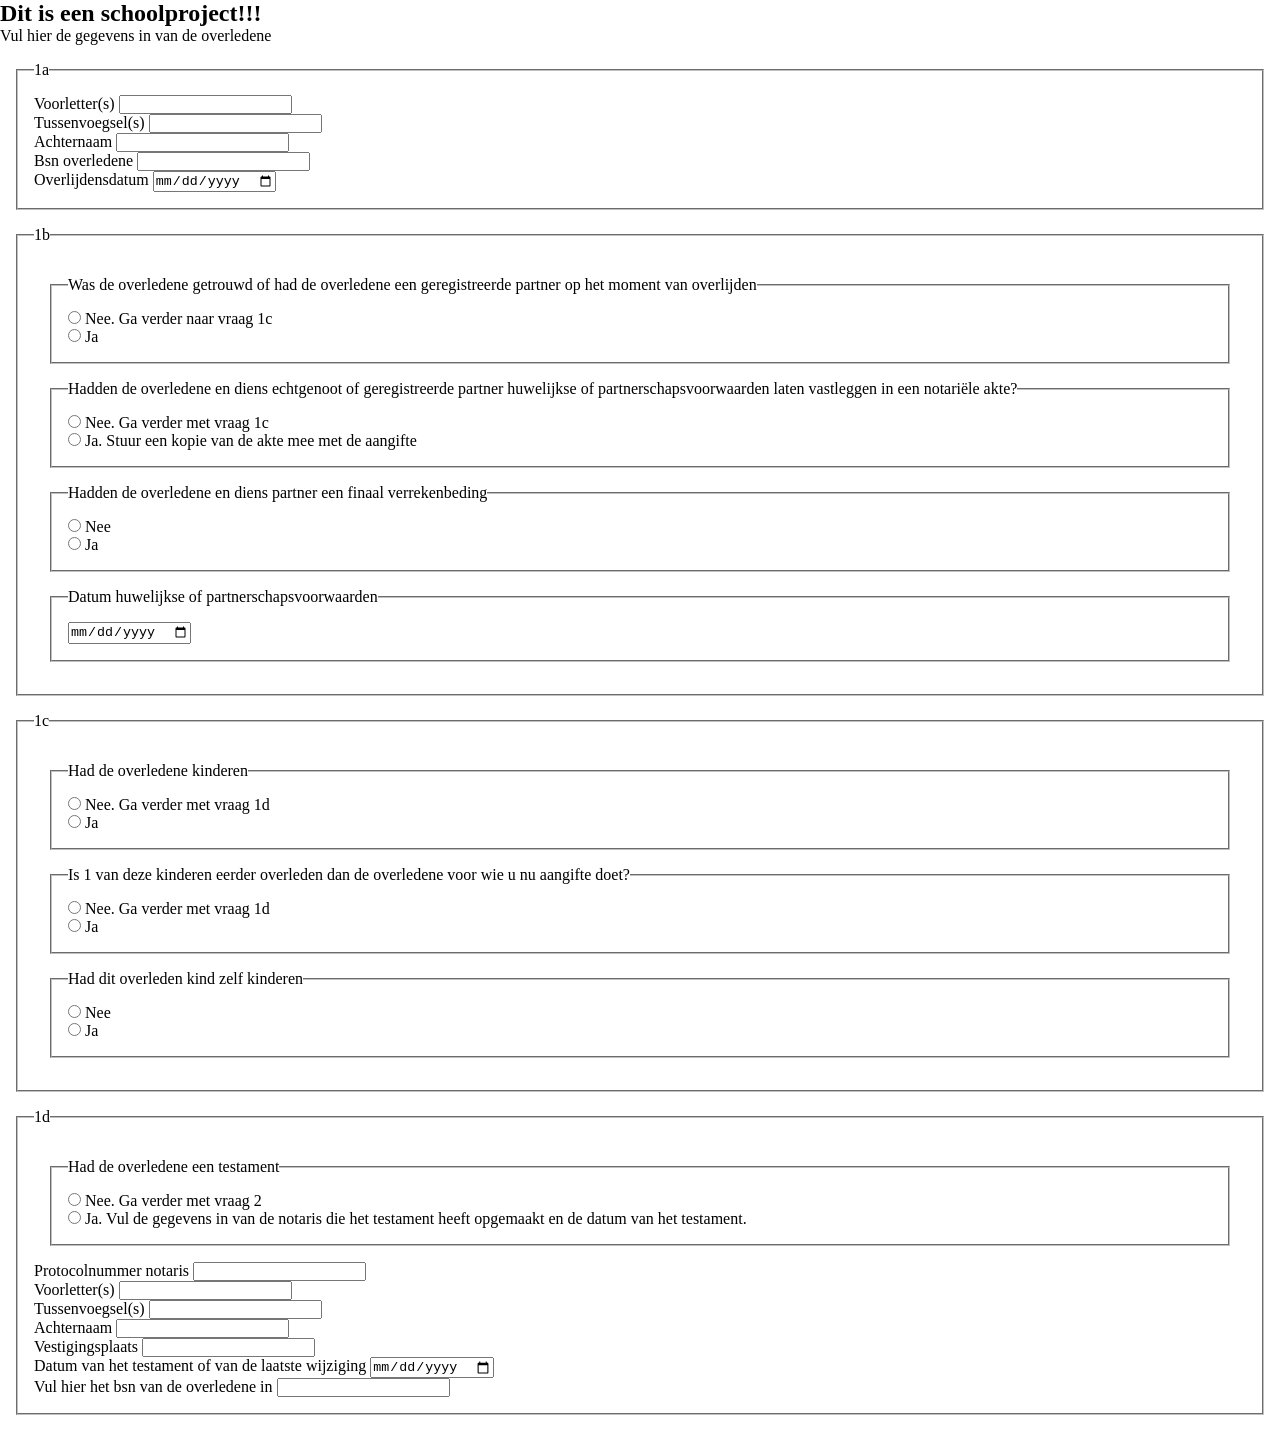
==== index.html @ 3f9dfbbf "Begin formulier" ====
<!DOCTYPE html>
<html lang="en">
<head>
    <meta charset="UTF-8">
    <meta name="viewport" content="width=device-width, initial-scale=1.0">
    <link rel="stylesheet" href="style.css">
    <title>Erfbelasting</title>
</head>
<body>
    <header>
        <h2>
            Dit is een schoolproject!!!
        </h2>
    </header>
    <main>
        <form>
            <p>Vul hier de gegevens in van de overledene</p>
            <fieldset>
                <legend>1a</legend>
                <label>Voorletter(s)
                    <input type="text" name="Voorletters">
                </label>
                
                <label>Tussenvoegsel(s)
                    <input type="text" name="Tussenvoegsels">
                </label>
                
                <label>Achternaam
                    <input type="text" name="Achternaam">
                </label>
                

                <label>Bsn overledene
                    <input type="number" name="bsn overledene">
                </label>
                

                <label>Overlijdensdatum
                    <input type="date" name="overlijdensdatum">
                </label>
                
            </fieldset>
            <fieldset>
                <legend>1b</legend>
                <fieldset>
                <legend>Was de overledene getrouwd of had de overledene een geregistreerde partner op het moment van overlijden</legend>
                
                <label>
                    <input type="radio" name="getrouwd">
                    Nee. Ga verder naar vraag 1c
                </label>
                
                <label>
                    <input type="radio" name="getrouwd">
                    Ja
                </label>
                </fieldset>
                <fieldset>
                <legend>Hadden de overledene en diens echtgenoot of
                geregistreerde partner huwelijkse of partnerschapsvoorwaarden laten vastleggen in een notariële akte?
                </legend>
                
                <label>
                    <input type="radio" name="partnerschap">
                    Nee. Ga verder met vraag 1c
                </label>
                
                <label>
                    <input type="radio" name="partnerschap">
                    Ja. Stuur een kopie van de akte mee met de aangifte
                </label>
                </fieldset>
                <fieldset>
                <legend>Hadden de overledene en diens partner een finaal verrekenbeding</legend>
                
                <label>
                    <input type="radio" name="verrekenbeding">
                    Nee
                </label>
                
                <label>
                    <input type="radio" name="verrekenbeding">
                    Ja
                </label>
                </fieldset>
                <fieldset>
                <legend> Datum huwelijkse of partnerschapsvoorwaarden</legend>
                <input type="date" name="datum-voorwaarden">
                </fieldset>
            </fieldset>
            <fieldset>
                <legend>1c</legend>
                <fieldset>
                <legend>Had de overledene kinderen</legend>
                
                <label>
                    <input type="radio" name="kinderen">
                    Nee. Ga verder met vraag 1d
                </label>
                
                <label>
                    <input type="radio" name="kinderen">
                    Ja
                </label>
                </fieldset>
                <fieldset>
                <legend>Is 1 van deze kinderen eerder overleden dan de
                    overledene voor wie u nu aangifte doet?
                </legend>
                
                <label>
                    <input type="radio" name="kind-overleden">
                    Nee. Ga verder met vraag 1d
                </label>
                
                <label>
                    <input type="radio" name="kind-overleden">
                    Ja
                </label>
                </fieldset>
                <fieldset>
                <legend>Had dit overleden kind zelf kinderen</legend>
                
                <label>
                    <input type="radio" name="overleden-kind-van-kind">
                    Nee
                </label>
                
                <label>
                    <input type="radio" name="overleden-kind-van-kind">
                    Ja
                </label>
                </fieldset>
            </fieldset>
            <fieldset>
                <legend>1d</legend>
                <fieldset>
                <legend>Had de overledene een testament</legend>
                
                <label>
                    <input type="radio" name="overledene-testament">
                    Nee. Ga verder met vraag 2
                </label>
                
                <label>
                    <input type="radio" name="overledene-testament">
                    Ja. Vul de gegevens in van de notaris die het testament heeft opgemaakt en de
                        datum van het testament.
                </label>
                </fieldset>
                <label>Protocolnummer notaris
                    <input type="number" name="protocolnummer-notaris">
                </label>
                
                <label>Voorletter(s)
                    <input type="text" name="voorletters-notaris">
                </label>
                
                <label>Tussenvoegsel(s)
                    <input type="text" name="tussenvoegsels-notaris">
                </label>
                
                <label>Achternaam
                    <input type="text" name="achternaam-notaris">
                </label>
                
                <label>Vestigingsplaats
                    <input type="text" name="vestigingsplaats">
                </label>
                
                <label>Datum van het testament of
                    van de laatste wijziging
                    <input type="date" name="wijziging-testament">
                </label>
                
                <label>Vul hier het bsn van de overledene in
                    <input type="number" name="bsn-overledene">
                </label>
                
            </fieldset>
        </form>
    </main>
</body>

</html>
---- style.css ----
* {
    margin: 0;
    padding: 0;
}

fieldset {
    padding: 1em;
    margin: 1em;
}

label {
    display: block;
}

input {
    
}
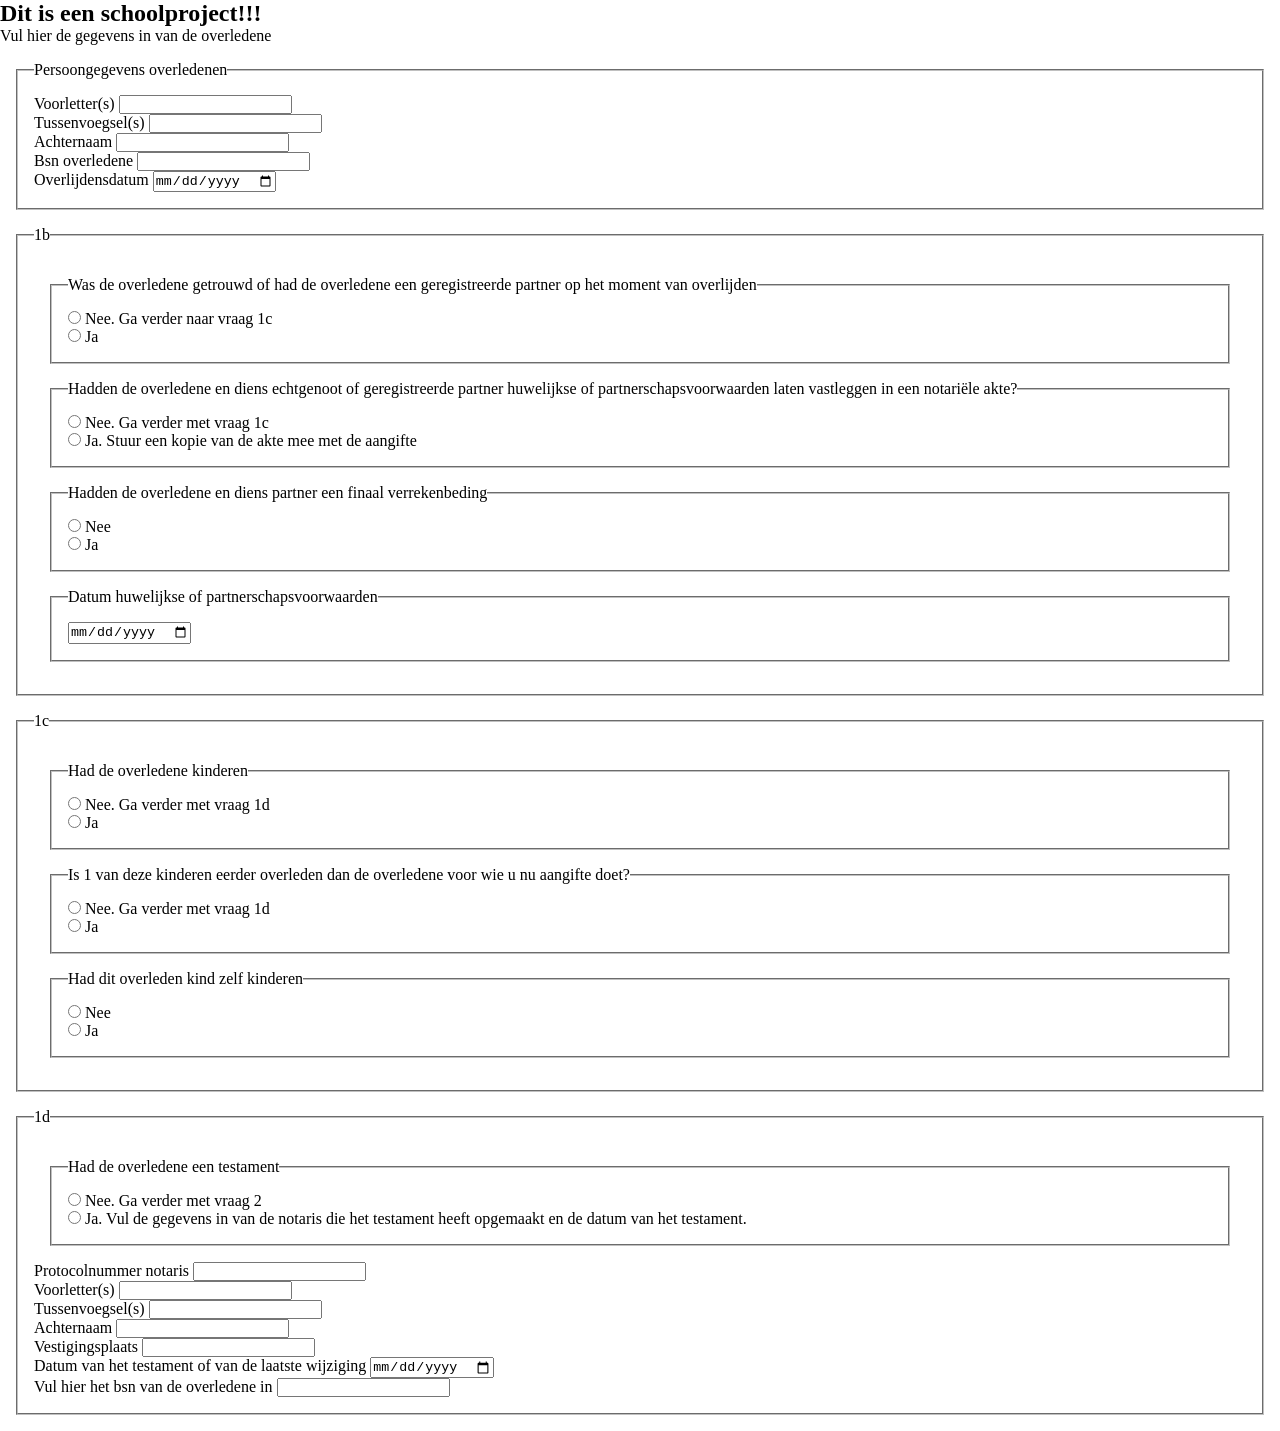
==== commit c8ecdaa2: "readme bijgewerkt" ====
--- a/index.html
+++ b/index.html
@@ -16,7 +16,7 @@
         <form>
             <p>Vul hier de gegevens in van de overledene</p>
             <fieldset>
-                <legend>1a</legend>
+                <legend>Persoongegevens overledenen</legend>
                 <label>Voorletter(s)
                     <input type="text" name="Voorletters">
                 </label>
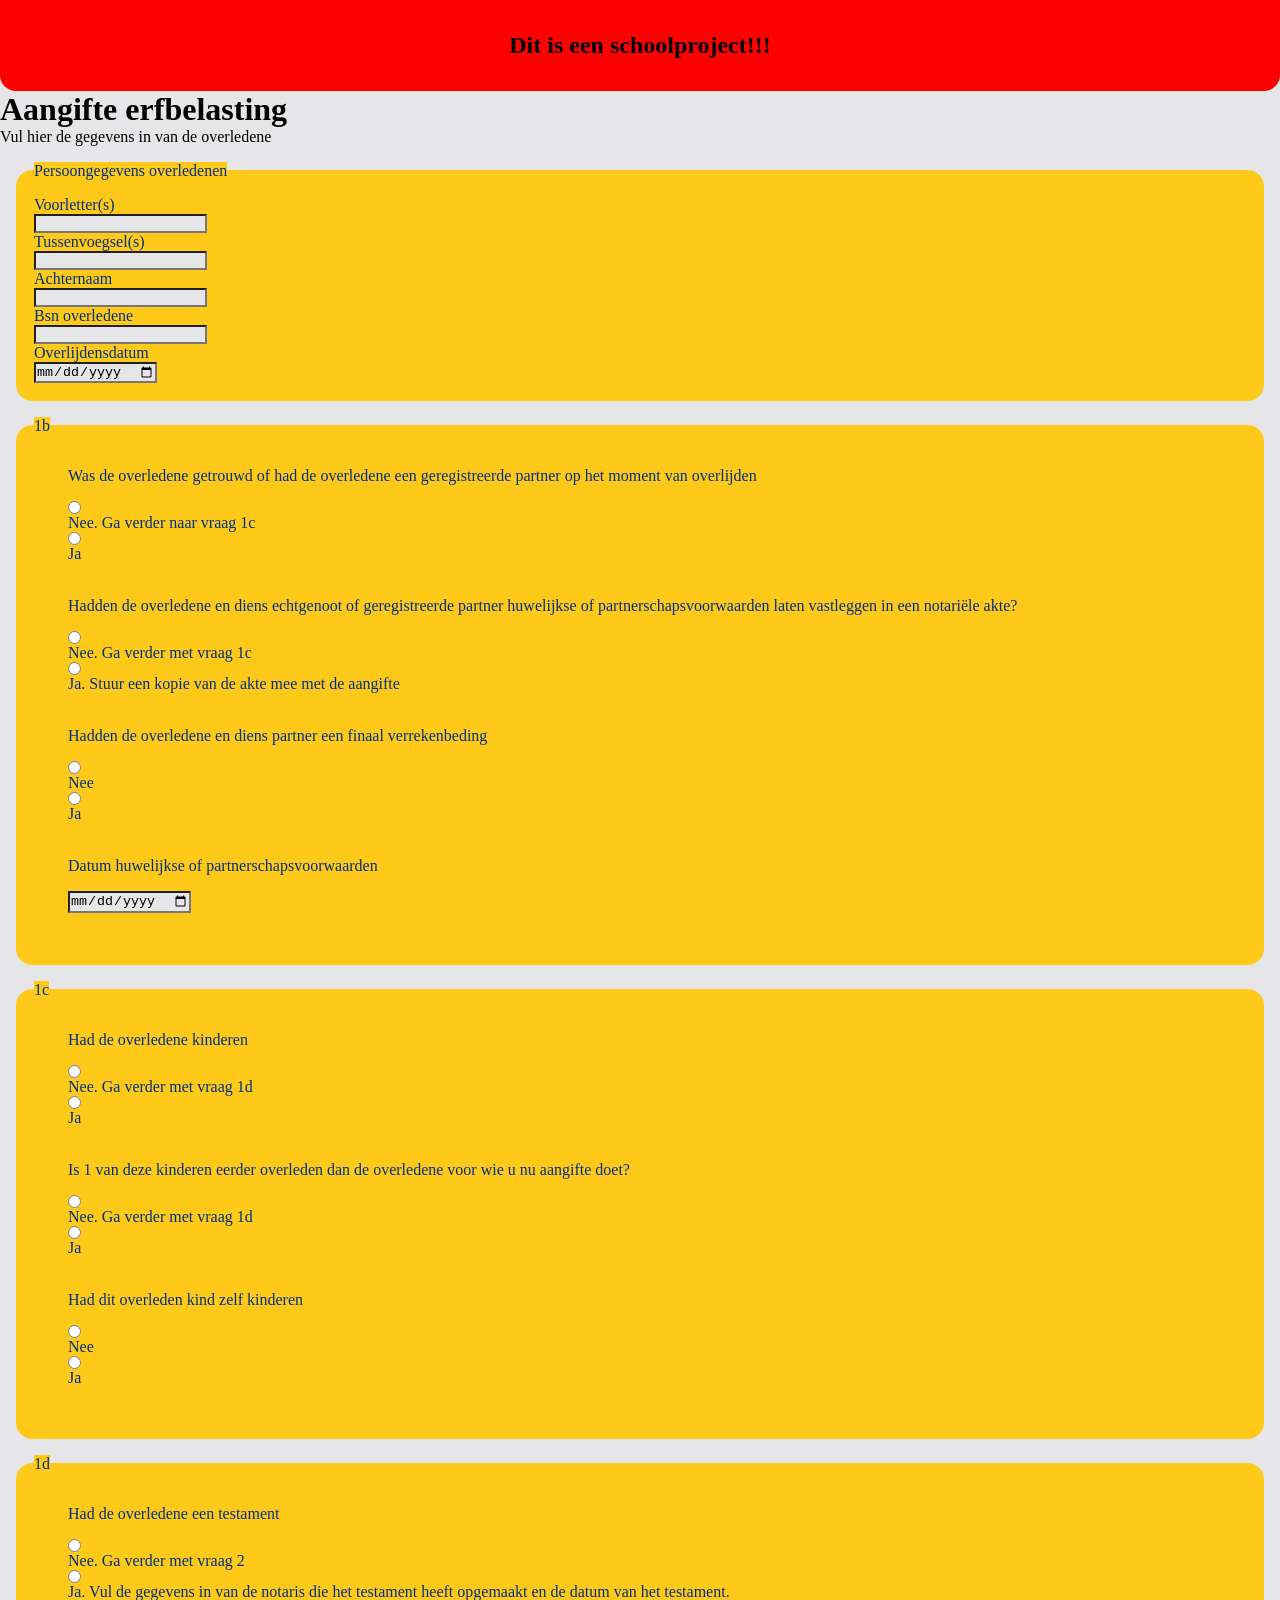
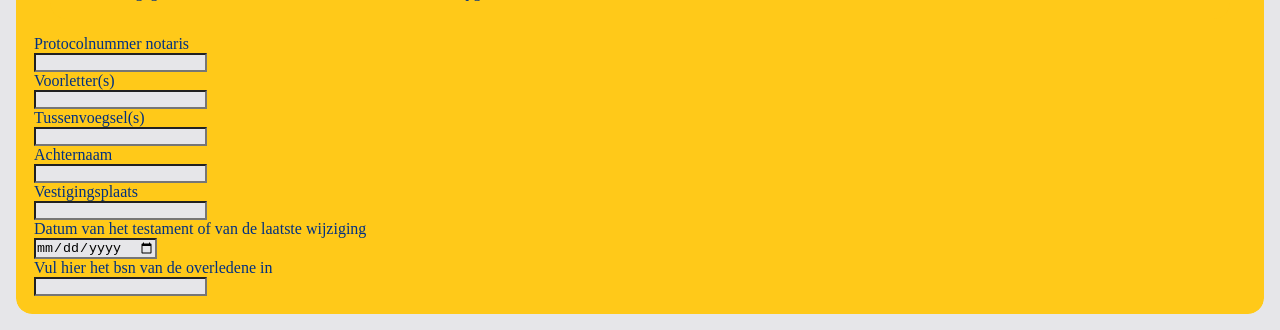
==== commit e39df799: "Aanpassingen" ====
--- a/index.html
+++ b/index.html
@@ -8,11 +8,14 @@
 </head>
 <body>
     <header>
+        <span>
         <h2>
             Dit is een schoolproject!!!
         </h2>
+        </span>
     </header>
     <main>
+        <h1>Aangifte erfbelasting</h1>
         <form>
             <p>Vul hier de gegevens in van de overledene</p>
             <fieldset>
--- a/style.css
+++ b/style.css
@@ -1,17 +1,50 @@
 * {
     margin: 0;
     padding: 0;
+    background: var(--main-background-clr);
+}
+
+:root {
+    --p-color: #003082;
+    --main-background-clr: #E6E6E9;
+    --second-background: #FFC919; 
+}
+
+header {
+    display: flex;
+    justify-content: center;
+    padding: 1em;
+    background: red;
+    border-radius: 0 0 16px 16px;
+}
+
+span {
+    background: red;
+    padding: 1em;
+}
+
+h2 {
+    background: red;
 }
 
 fieldset {
     padding: 1em;
     margin: 1em;
+    background: var(--second-background);
+    border-color: transparent;
+    border-radius: 16px;
+    color: var(--p-color);
+}
+
+legend {
+    background: var(--second-background);
 }
 
 label {
     display: block;
+    background: #FFC919;
 }
 
 input {
-    
+    display: block;
 }
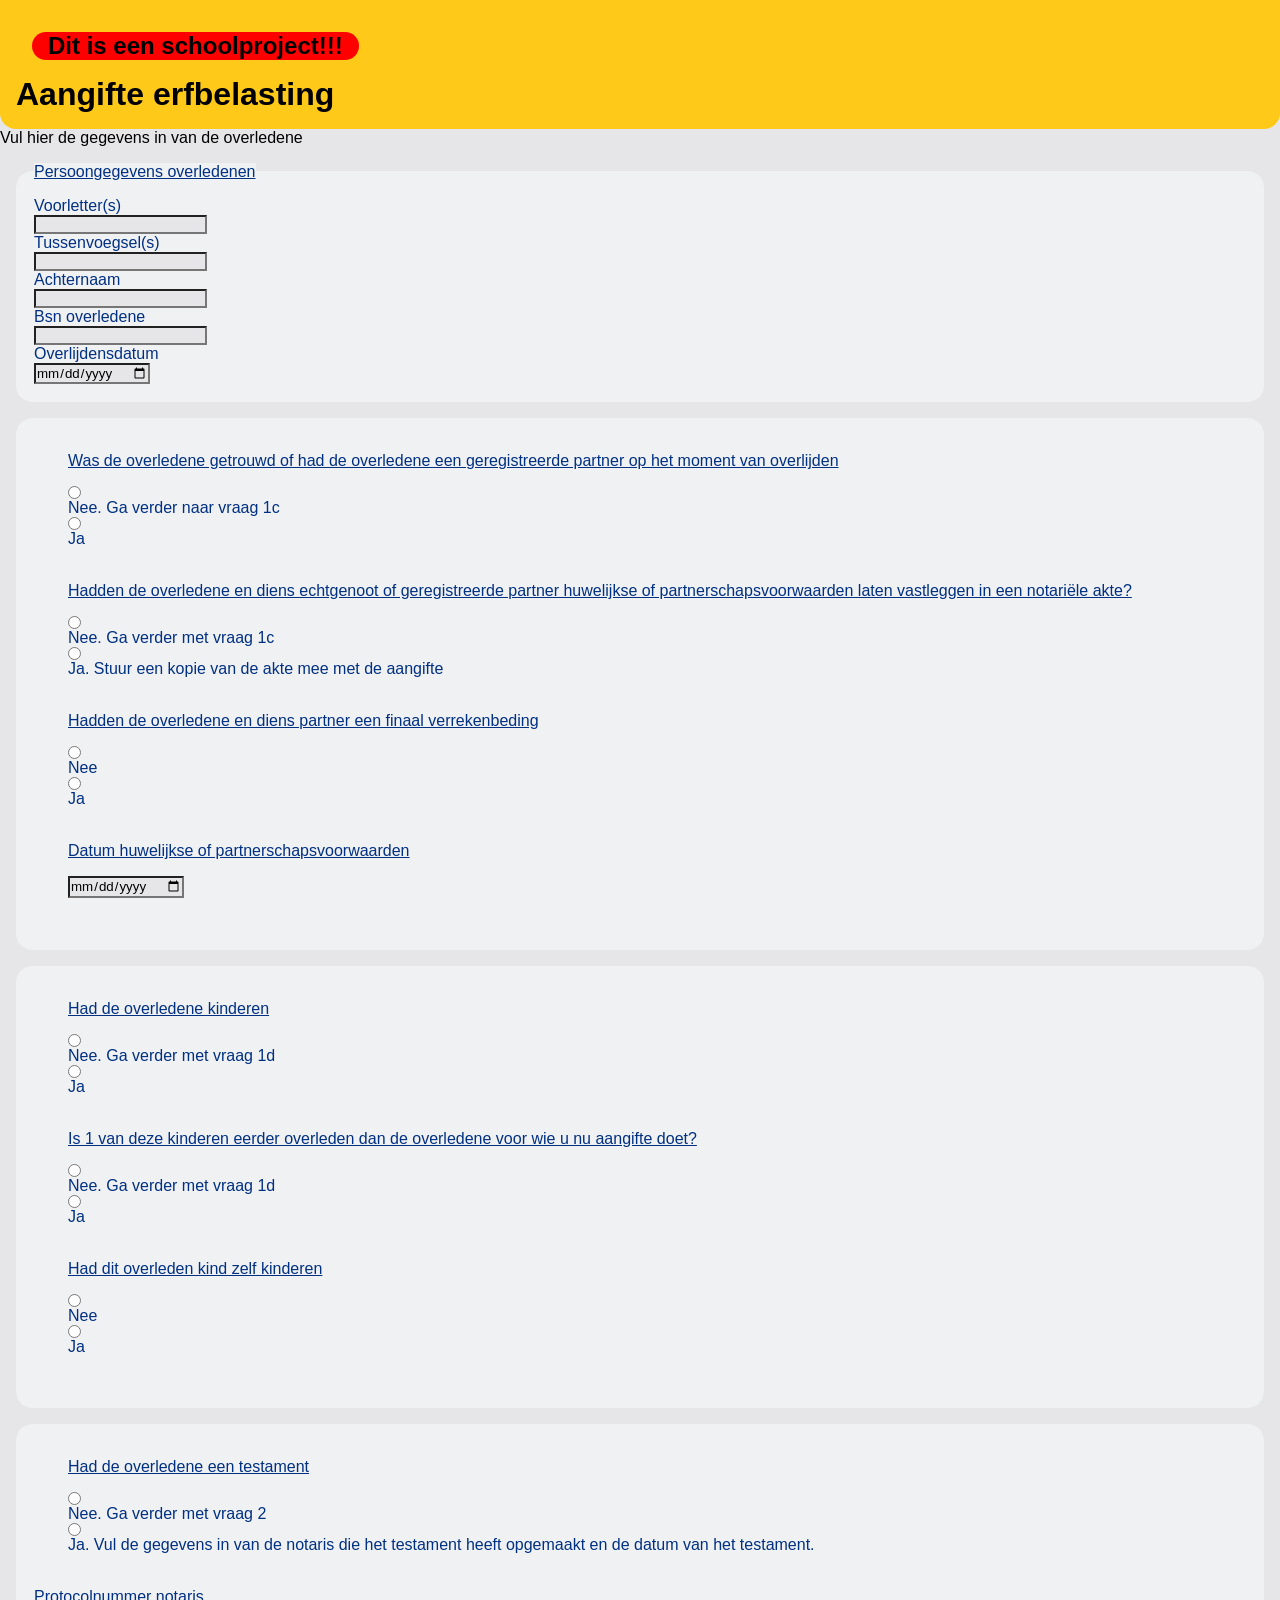
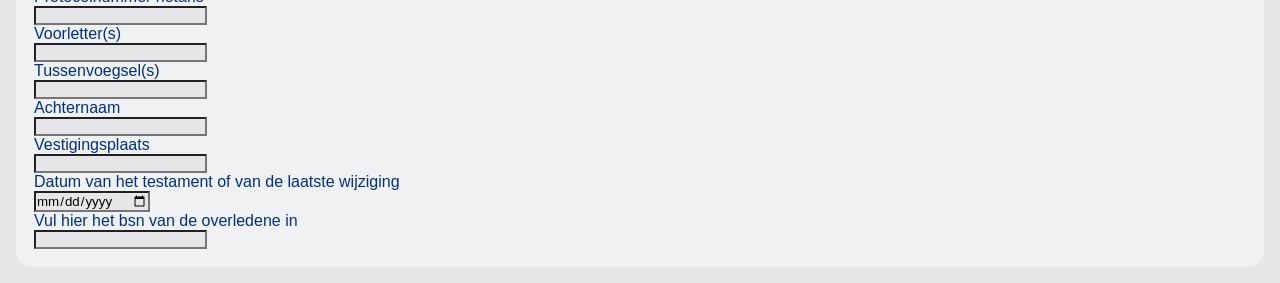
==== commit 6d845b32: "Styling aanpassingen" ====
--- a/index.html
+++ b/index.html
@@ -13,9 +13,10 @@
             Dit is een schoolproject!!!
         </h2>
         </span>
+        <h1>Aangifte erfbelasting</h1>
     </header>
     <main>
-        <h1>Aangifte erfbelasting</h1>
+
         <form>
             <p>Vul hier de gegevens in van de overledene</p>
             <fieldset>
@@ -44,7 +45,7 @@
                 
             </fieldset>
             <fieldset>
-                <legend>1b</legend>
+                <legend></legend>
                 <fieldset>
                 <legend>Was de overledene getrouwd of had de overledene een geregistreerde partner op het moment van overlijden</legend>
                 
@@ -92,7 +93,7 @@
                 </fieldset>
             </fieldset>
             <fieldset>
-                <legend>1c</legend>
+                <legend></legend>
                 <fieldset>
                 <legend>Had de overledene kinderen</legend>
                 
@@ -136,7 +137,7 @@
                 </fieldset>
             </fieldset>
             <fieldset>
-                <legend>1d</legend>
+                <legend></legend>
                 <fieldset>
                 <legend>Had de overledene een testament</legend>
                 
--- a/style.css
+++ b/style.css
@@ -2,25 +2,37 @@
     margin: 0;
     padding: 0;
     background: var(--main-background-clr);
+    font-family: sans-serif;
 }
 
 :root {
     --p-color: #003082;
     --main-background-clr: #E6E6E9;
-    --second-background: #FFC919; 
+    --header-background: #FFC919; 
+    --second-background: #F0F1F3;
 }
 
 header {
     display: flex;
+    flex-direction: column;
     justify-content: center;
     padding: 1em;
-    background: red;
     border-radius: 0 0 16px 16px;
+    background: var(--header-background);
+}
+
+h1 {
+    background: transparent;
 }
 
 span {
     background: red;
     padding: 1em;
+    padding-top: 0;
+    padding-bottom: 0;
+    width: max-content;
+    border-radius: 16px;
+    margin: 1em;
 }
 
 h2 {
@@ -38,11 +50,12 @@
 
 legend {
     background: var(--second-background);
+    text-decoration: underline;
 }
 
 label {
     display: block;
-    background: #FFC919;
+    background: var(--second-background);
 }
 
 input {
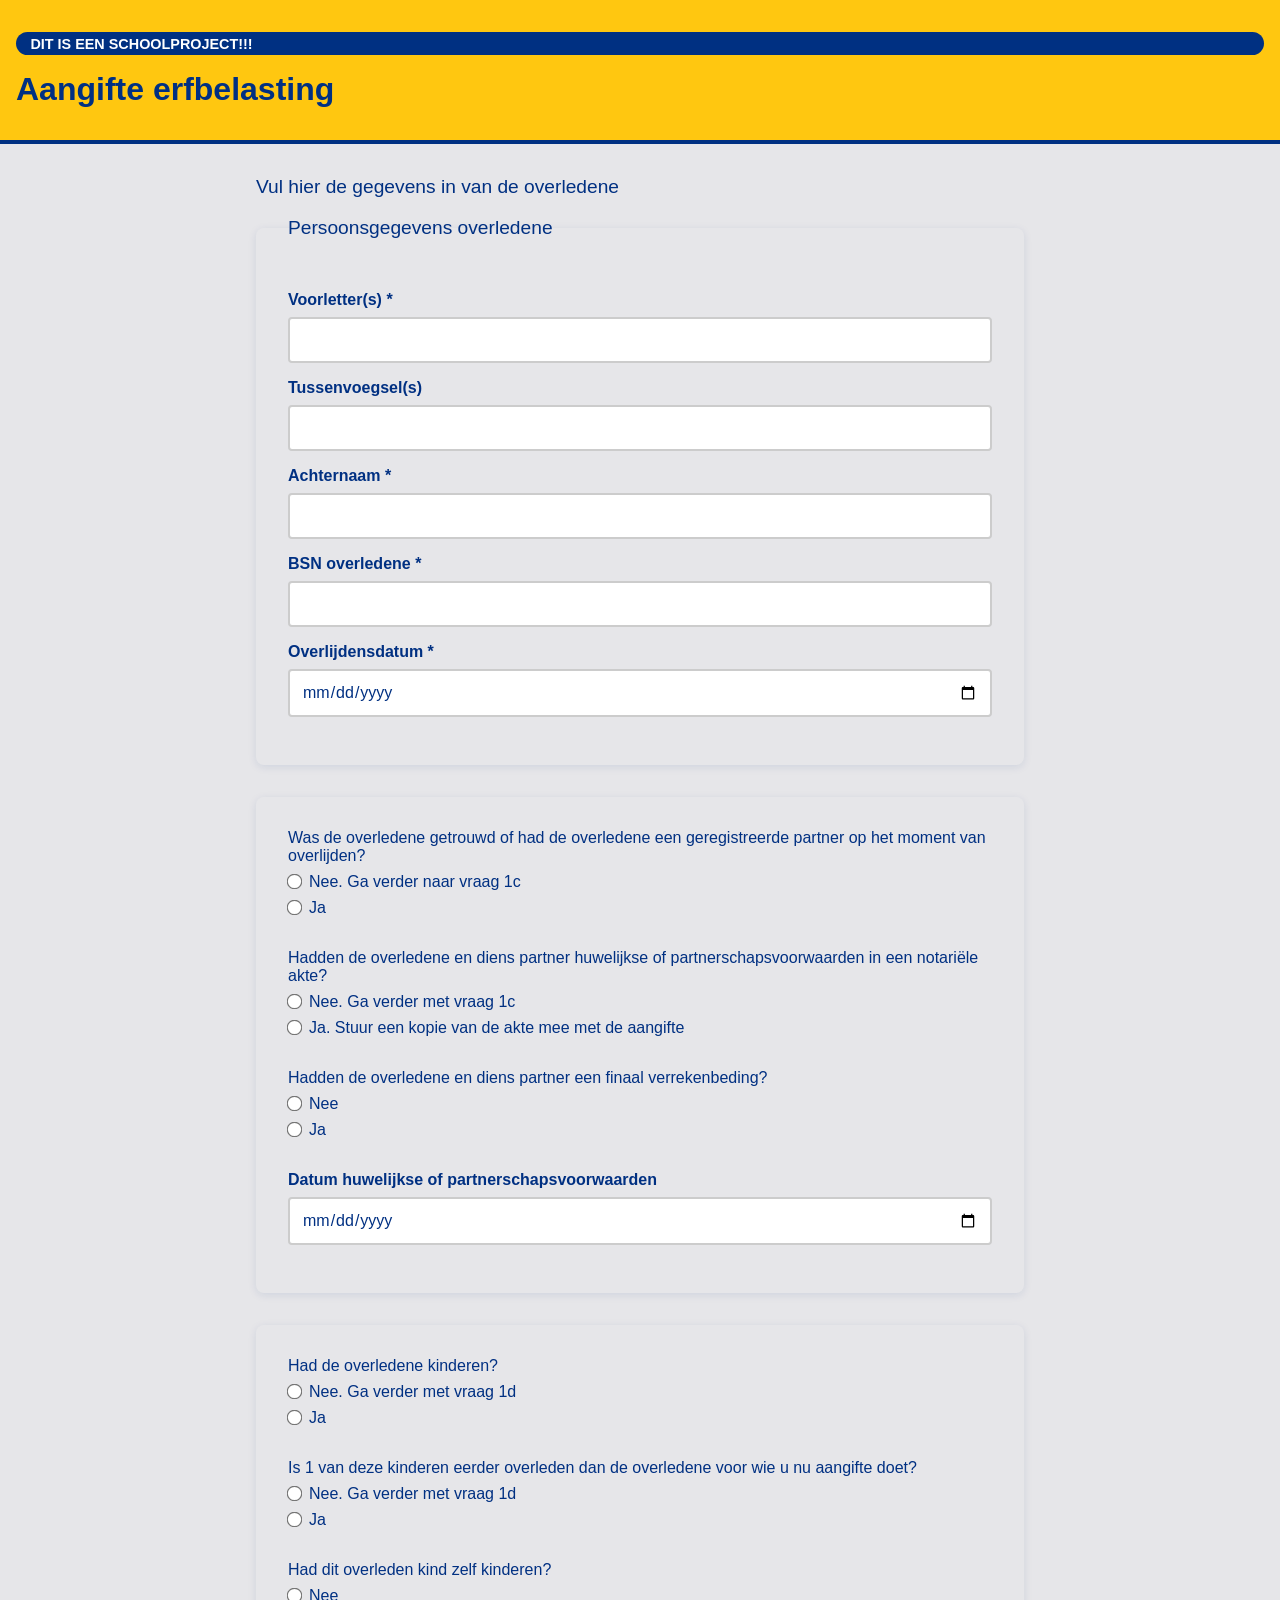
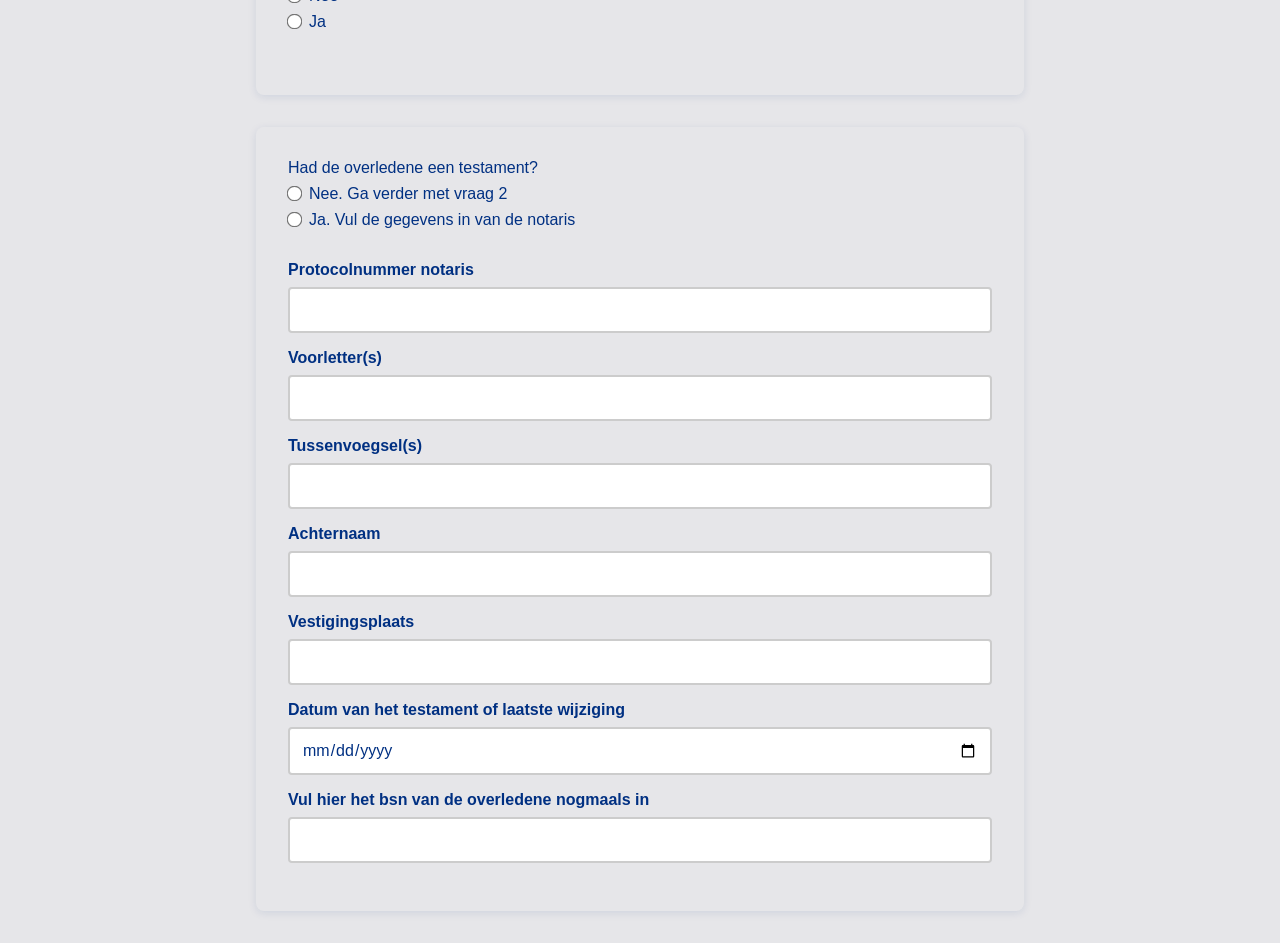
==== commit dcb13a5d: "Aanpassing" ====
--- a/index.html
+++ b/index.html
@@ -1,157 +1,136 @@
 <!DOCTYPE html>
-<html lang="en">
+<html lang="nl">
 <head>
     <meta charset="UTF-8">
     <meta name="viewport" content="width=device-width, initial-scale=1.0">
     <link rel="stylesheet" href="style.css">
-    <title>Erfbelasting</title>
+    <title>Aangifte Erfbelasting (NS Stijl)</title>
 </head>
 <body>
     <header>
-        <span>
-        <h2>
-            Dit is een schoolproject!!!
-        </h2>
-        </span>
+        <span class="school-badge">Dit is een schoolproject!!!</span>
         <h1>Aangifte erfbelasting</h1>
     </header>
     <main>
-
         <form>
-            <p>Vul hier de gegevens in van de overledene</p>
-            <fieldset>
-                <legend>Persoongegevens overledenen</legend>
-                <label>Voorletter(s)
-                    <input type="text" name="Voorletters">
+            <p class="intro-text">Vul hier de gegevens in van de overledene</p>
+            
+            <fieldset class="card">
+                <legend>Persoonsgegevens overledene</legend>
+                <label>Voorletter(s) *
+                    <input type="text" name="Voorletters" required>
                 </label>
                 
                 <label>Tussenvoegsel(s)
                     <input type="text" name="Tussenvoegsels">
                 </label>
                 
-                <label>Achternaam
-                    <input type="text" name="Achternaam">
+                <label>Achternaam *
+                    <input type="text" name="Achternaam" required>
                 </label>
-                
 
-                <label>Bsn overledene
-                    <input type="number" name="bsn overledene">
+                <label>BSN overledene *
+                    <input type="number" name="bsn_overledene" required>
                 </label>
-                
 
-                <label>Overlijdensdatum
-                    <input type="date" name="overlijdensdatum">
+                <label>Overlijdensdatum *
+                    <input type="date" name="overlijdensdatum" required>
                 </label>
-                
             </fieldset>
-            <fieldset>
-                <legend></legend>
-                <fieldset>
-                <legend>Was de overledene getrouwd of had de overledene een geregistreerde partner op het moment van overlijden</legend>
-                
-                <label>
-                    <input type="radio" name="getrouwd">
-                    Nee. Ga verder naar vraag 1c
+
+            <fieldset class="card">
+                <fieldset class="sub-vraag">
+                    <legend>Was de overledene getrouwd of had de overledene een geregistreerde partner op het moment van overlijden?</legend>
+                    <label class="radio-label">
+                        <input type="radio" name="getrouwd" value="nee">
+                        Nee. Ga verder naar vraag 1c
+                    </label>
+                    <label class="radio-label">
+                        <input type="radio" name="getrouwd" value="ja">
+                        Ja
+                    </label>
+                </fieldset>
+
+                <fieldset class="sub-vraag">
+                    <legend>Hadden de overledene en diens partner huwelijkse of partnerschapsvoorwaarden in een notariële akte?</legend>
+                    <label class="radio-label">
+                        <input type="radio" name="partnerschap" value="nee">
+                        Nee. Ga verder met vraag 1c
+                    </label>
+                    <label class="radio-label">
+                        <input type="radio" name="partnerschap" value="ja">
+                        Ja. Stuur een kopie van de akte mee met de aangifte
+                    </label>
+                </fieldset>
+
+                <fieldset class="sub-vraag">
+                    <legend>Hadden de overledene en diens partner een finaal verrekenbeding?</legend>
+                    <label class="radio-label">
+                        <input type="radio" name="verrekenbeding" value="nee">
+                        Nee
+                    </label>
+                    <label class="radio-label">
+                        <input type="radio" name="verrekenbeding" value="ja">
+                        Ja
+                    </label>
+                </fieldset>
+
+                <label>Datum huwelijkse of partnerschapsvoorwaarden
+                    <input type="date" name="datum-voorwaarden">
                 </label>
-                
-                <label>
-                    <input type="radio" name="getrouwd">
-                    Ja
-                </label>
+            </fieldset>
+
+            <fieldset class="card">
+                <fieldset class="sub-vraag">
+                    <legend>Had de overledene kinderen?</legend>
+                    <label class="radio-label">
+                        <input type="radio" name="kinderen" value="nee">
+                        Nee. Ga verder met vraag 1d
+                    </label>
+                    <label class="radio-label">
+                        <input type="radio" name="kinderen" value="ja">
+                        Ja
+                    </label>
                 </fieldset>
-                <fieldset>
-                <legend>Hadden de overledene en diens echtgenoot of
-                geregistreerde partner huwelijkse of partnerschapsvoorwaarden laten vastleggen in een notariële akte?
-                </legend>
-                
-                <label>
-                    <input type="radio" name="partnerschap">
-                    Nee. Ga verder met vraag 1c
-                </label>
-                
-                <label>
-                    <input type="radio" name="partnerschap">
-                    Ja. Stuur een kopie van de akte mee met de aangifte
-                </label>
+
+                <fieldset class="sub-vraag">
+                    <legend>Is 1 van deze kinderen eerder overleden dan de overledene voor wie u nu aangifte doet?</legend>
+                    <label class="radio-label">
+                        <input type="radio" name="kind-overleden" value="nee">
+                        Nee. Ga verder met vraag 1d
+                    </label>
+                    <label class="radio-label">
+                        <input type="radio" name="kind-overleden" value="ja">
+                        Ja
+                    </label>
                 </fieldset>
-                <fieldset>
-                <legend>Hadden de overledene en diens partner een finaal verrekenbeding</legend>
-                
-                <label>
-                    <input type="radio" name="verrekenbeding">
-                    Nee
-                </label>
-                
-                <label>
-                    <input type="radio" name="verrekenbeding">
-                    Ja
-                </label>
-                </fieldset>
-                <fieldset>
-                <legend> Datum huwelijkse of partnerschapsvoorwaarden</legend>
-                <input type="date" name="datum-voorwaarden">
+
+                <fieldset class="sub-vraag">
+                    <legend>Had dit overleden kind zelf kinderen?</legend>
+                    <label class="radio-label">
+                        <input type="radio" name="overleden-kind-van-kind" value="nee">
+                        Nee
+                    </label>
+                    <label class="radio-label">
+                        <input type="radio" name="overleden-kind-van-kind" value="ja">
+                        Ja
+                    </label>
                 </fieldset>
             </fieldset>
-            <fieldset>
-                <legend></legend>
-                <fieldset>
-                <legend>Had de overledene kinderen</legend>
+
+            <fieldset class="card">
+                <fieldset class="sub-vraag">
+                    <legend>Had de overledene een testament?</legend>
+                    <label class="radio-label">
+                        <input type="radio" name="overledene-testament" value="nee">
+                        Nee. Ga verder met vraag 2
+                    </label>
+                    <label class="radio-label">
+                        <input type="radio" name="overledene-testament" value="ja">
+                        Ja. Vul de gegevens in van de notaris
+                    </label>
+                </fieldset>
                 
-                <label>
-                    <input type="radio" name="kinderen">
-                    Nee. Ga verder met vraag 1d
-                </label>
-                
-                <label>
-                    <input type="radio" name="kinderen">
-                    Ja
-                </label>
-                </fieldset>
-                <fieldset>
-                <legend>Is 1 van deze kinderen eerder overleden dan de
-                    overledene voor wie u nu aangifte doet?
-                </legend>
-                
-                <label>
-                    <input type="radio" name="kind-overleden">
-                    Nee. Ga verder met vraag 1d
-                </label>
-                
-                <label>
-                    <input type="radio" name="kind-overleden">
-                    Ja
-                </label>
-                </fieldset>
-                <fieldset>
-                <legend>Had dit overleden kind zelf kinderen</legend>
-                
-                <label>
-                    <input type="radio" name="overleden-kind-van-kind">
-                    Nee
-                </label>
-                
-                <label>
-                    <input type="radio" name="overleden-kind-van-kind">
-                    Ja
-                </label>
-                </fieldset>
-            </fieldset>
-            <fieldset>
-                <legend></legend>
-                <fieldset>
-                <legend>Had de overledene een testament</legend>
-                
-                <label>
-                    <input type="radio" name="overledene-testament">
-                    Nee. Ga verder met vraag 2
-                </label>
-                
-                <label>
-                    <input type="radio" name="overledene-testament">
-                    Ja. Vul de gegevens in van de notaris die het testament heeft opgemaakt en de
-                        datum van het testament.
-                </label>
-                </fieldset>
                 <label>Protocolnummer notaris
                     <input type="number" name="protocolnummer-notaris">
                 </label>
@@ -172,18 +151,15 @@
                     <input type="text" name="vestigingsplaats">
                 </label>
                 
-                <label>Datum van het testament of
-                    van de laatste wijziging
+                <label>Datum van het testament of laatste wijziging
                     <input type="date" name="wijziging-testament">
                 </label>
                 
-                <label>Vul hier het bsn van de overledene in
-                    <input type="number" name="bsn-overledene">
+                <label>Vul hier het bsn van de overledene nogmaals in
+                    <input type="number" name="bsn-overledene-2">
                 </label>
-                
             </fieldset>
         </form>
     </main>
 </body>
-
 </html>
--- a/style.css
+++ b/style.css
@@ -1,63 +1,159 @@
 * {
     margin: 0;
     padding: 0;
-    background: var(--main-background-clr);
-    font-family: sans-serif;
+    box-sizing: border-box; /* Erg belangrijk voor formulieren! */
+    font-family: nssans-regular, sans-serif;
 }
 
+
 :root {
-    --p-color: #003082;
-    --main-background-clr: #E6E6E9;
-    --header-background: #FFC919; 
-    --second-background: #F0F1F3;
+    /* Dit vertelt de browser welke modi we ondersteunen */
+    color-scheme: light dark;
+
+    /* NS Kleuren */
+    --ns-yellow: #FFC710;
+    --ns-blue: #003082;
+
+    /* Variabelen die veranderen per thema */
+    --main-background-clr: light-dark(#E6E6E9, #1A1A1C);
+    --header-background: light-dark(#FFC710, #252528); 
+    --heading-color: light-dark(#003082, #FFC710);
+    --card-bg: light-dark(#FFFFFF, #28282A);
+    --text-clr: light-dark(#003082, #E3E4E7);
+    --text-clr-date: light-dark(var(--ns-blue), var(--ns-yellow))
+}
+
+/* Zorg dat de body de juiste achtergrond krijgt */
+body {
+    background-color: var(--main-background-clr);
+    color: var(--text-clr);
+    transition: background-color 0.3s ease; /* Zorgt voor een vloeiende overgang */
 }
 
 header {
     display: flex;
     flex-direction: column;
     justify-content: center;
-    padding: 1em;
-    border-radius: 0 0 16px 16px;
-    background: var(--header-background);
+    padding: 2em 1em;
+    /* We gebruiken hier de variabele die we in de :root hebben gezet */
+    background-color: var(--header-background);
+    border-bottom: 4px solid var(--ns-blue);
+    width: 100%;
+    box-sizing: border-box;
 }
 
-h1 {
-    background: transparent;
+@font-face {
+    font-family: nssans-regular;
+    src: url(/fonts/nssans-regular.woff2);
 }
 
-span {
-    background: red;
-    padding: 1em;
-    padding-top: 0;
-    padding-bottom: 0;
-    width: max-content;
-    border-radius: 16px;
-    margin: 1em;
+@font-face {
+    font-family: nssans-bold;
+    src: url(/fonts/nssans-bold.woff2);
 }
 
-h2 {
-    background: red;
+
+
+h1 {
+    color: var(--heading-color);
+    font-family: nssans-bold, sans-serif;
+    margin-top: 0.5em;
 }
 
-fieldset {
-    padding: 1em;
-    margin: 1em;
-    background: var(--second-background);
-    border-color: transparent;
+.school-badge {
+    background: var(--ns-blue);
+    color: white;
+    padding: 0.25em 1em;
     border-radius: 16px;
-    color: var(--p-color);
+    font-size: 0.9em;
+    font-weight: bold;
+    text-transform: uppercase;
+}
+
+/* Formulier Layout */
+main {
+    max-width: 800px; /* Zorgt dat het formulier niet te breed wordt op grote schermen */
+    margin: 2em auto; /* Centreert het formulier in het midden van de pagina */
+    padding: 0 1em;
+}
+
+.intro-text {
+    font-family: nssans-bold, sans-serif;
+    font-size: 1.2em;
+    margin-bottom: 1em;
+}
+
+/* Kaarten (Fieldsets) */
+.card {
+    background: var(--card-background);
+    border: none;
+    border-radius: 8px;
+    padding: 2em;
+    margin-bottom: 2em;
+    box-shadow: 0 2px 8px rgba(0, 48, 130, 0.1); /* Subtiele blauwe schaduw */
 }
 
 legend {
-    background: var(--second-background);
-    text-decoration: underline;
+    font-family: nssans-bold, sans-serif;
+    font-size: 1.2em;
+    color: var(--heading-color);
+    margin-bottom: 1em;
+    padding: 0;
 }
 
+.sub-vraag {
+    border: none;
+    margin-bottom: 1.5em;
+    padding: 0;
+}
+
+.sub-vraag legend {
+    font-size: 1em;
+    margin-bottom: 0.5em;
+}
+
+/* Input velden */
 label {
     display: block;
-    background: var(--second-background);
+    font-weight: bold;
+    margin-bottom: 1em;
 }
 
-input {
+input[type="text"],
+input[type="number"],
+input[type="date"] {
     display: block;
-}+    width: 100%;
+    padding: 12px;
+    margin-top: 8px;
+    border: 2px solid #ccc;
+    border-radius: 4px;
+    font-size: 1em;
+    color: var(--text-clr-date);
+    transition: border-color 0.2s;
+}
+
+/* Focus state: laat zien welk veld actief is (NS Geel omlijning) */
+input[type="text"]:focus,
+input[type="number"]:focus,
+input[type="date"]:focus {
+    outline: none;
+    border-color: var(--ns-yellow);
+    box-shadow: 0 0 0 2px var(--ns-yellow);
+}
+
+/* Radio buttons spacing */
+.radio-label {
+    font-weight: normal;
+    display: flex;
+    align-items: center;
+    gap: 8px;
+    margin-bottom: 0.5em;
+    cursor: pointer;
+}
+
+input[type="radio"] {
+    transform: scale(1.2); /* Maakt radio buttons iets groter en beter klikbaar */
+    accent-color: var(--ns-blue); /* Kleurt de radio button blauw als hij is aangevinkt */
+}
+
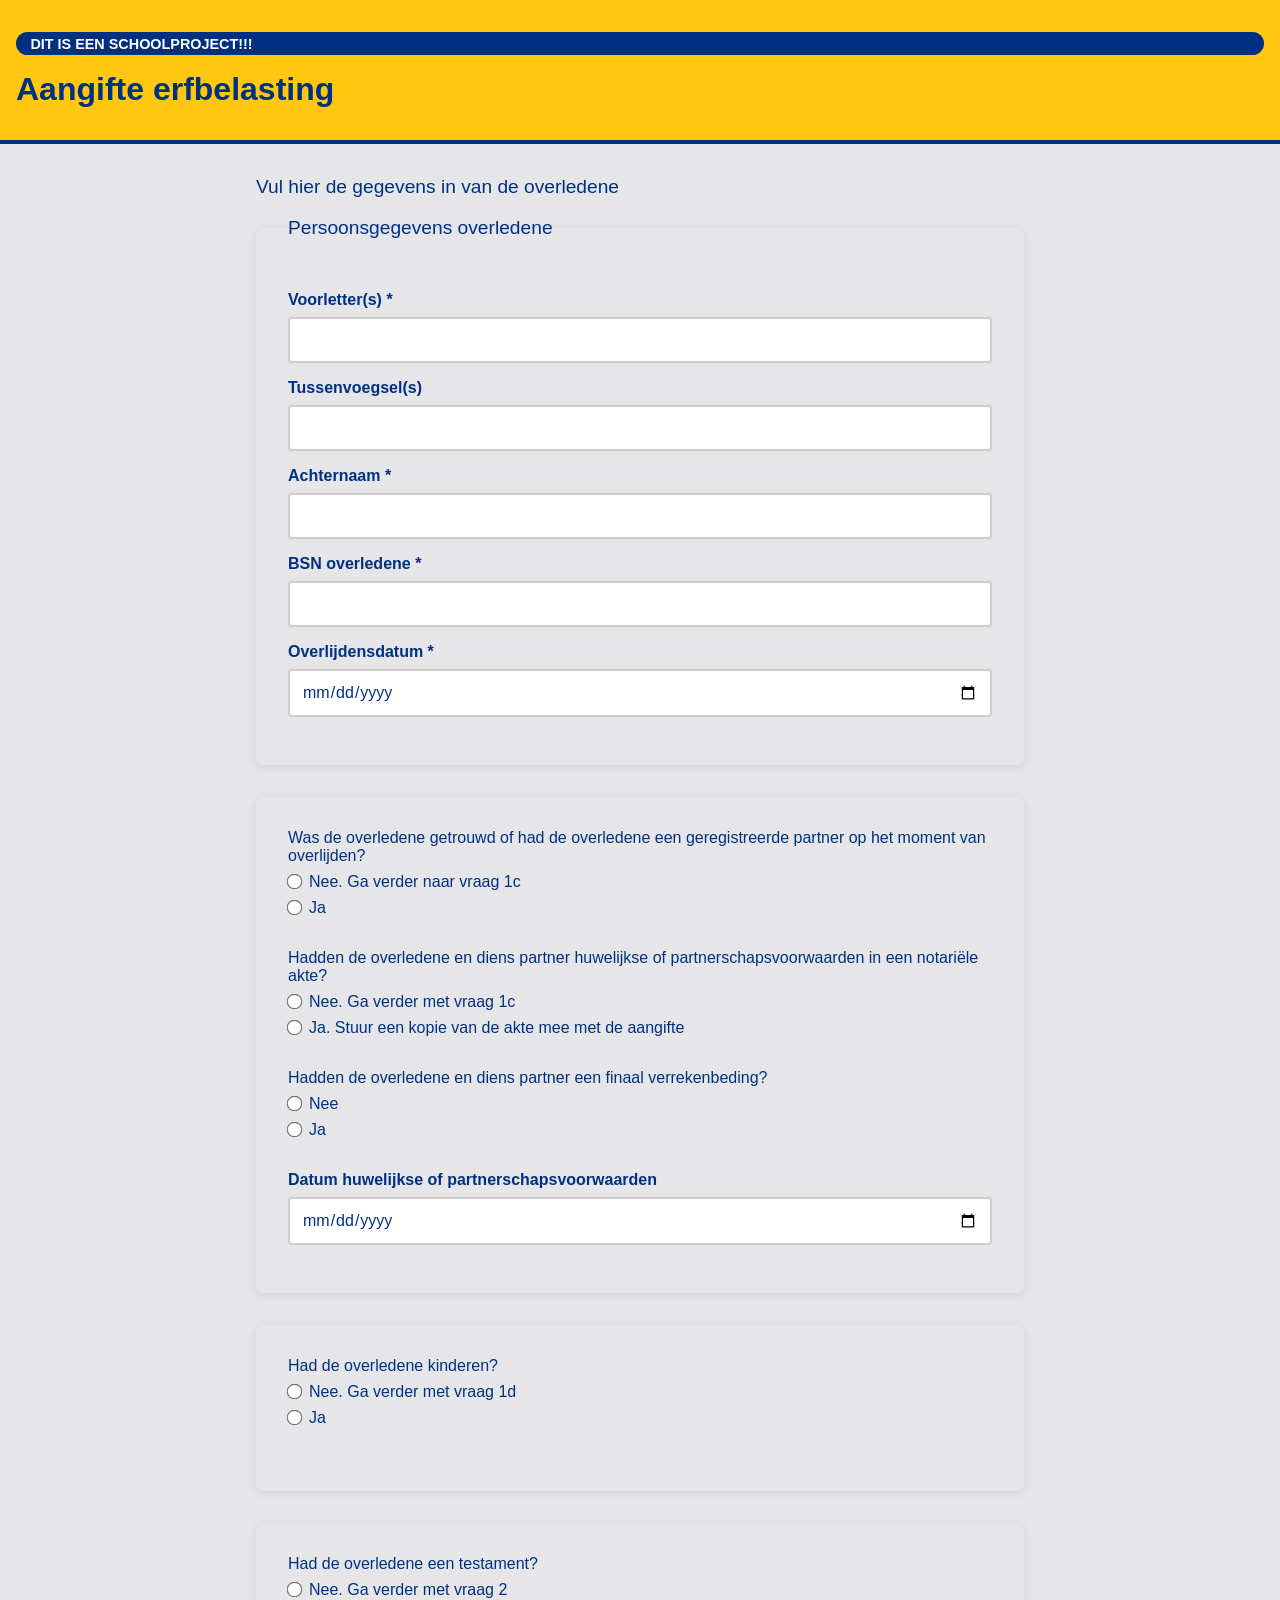
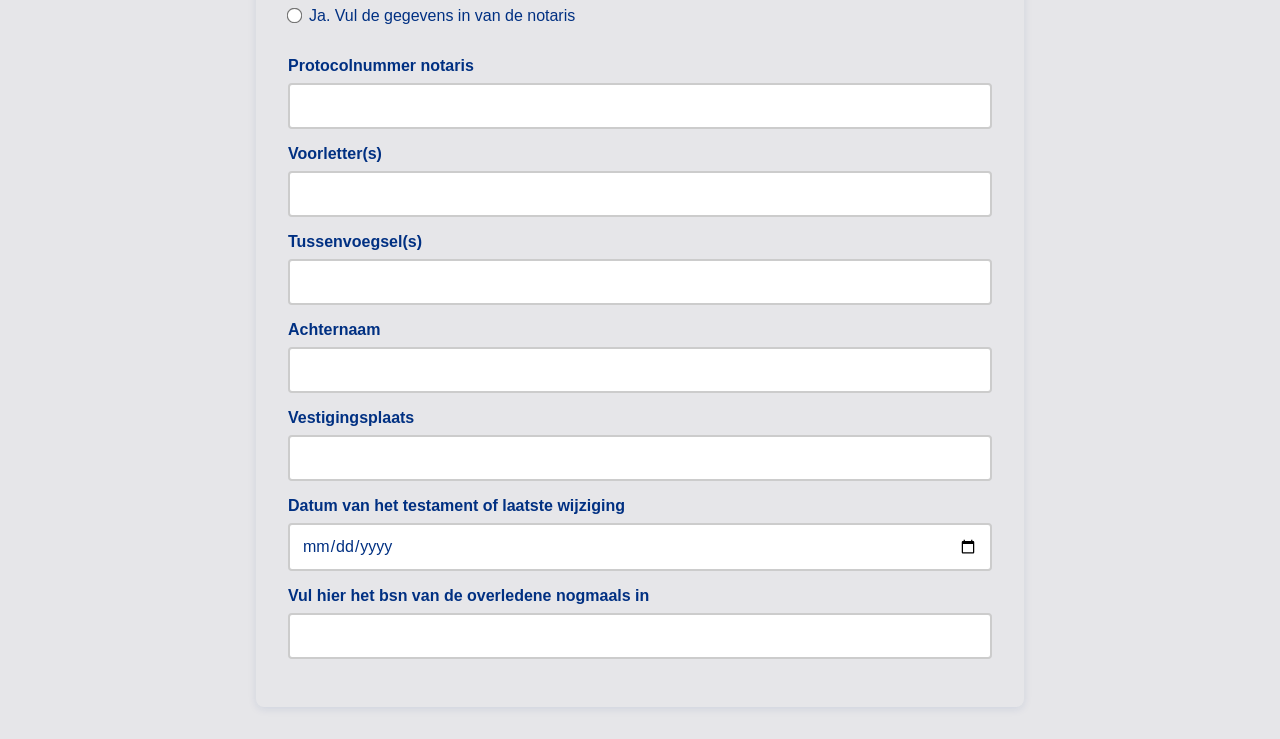
==== commit 95592e1c: "Aanpassing" ====
--- a/index.html
+++ b/index.html
@@ -93,7 +93,7 @@
                     </label>
                 </fieldset>
 
-                <fieldset class="sub-vraag">
+                <fieldset class="sub-vraag extra-stap">
                     <legend>Is 1 van deze kinderen eerder overleden dan de overledene voor wie u nu aangifte doet?</legend>
                     <label class="radio-label">
                         <input type="radio" name="kind-overleden" value="nee">
@@ -105,7 +105,7 @@
                     </label>
                 </fieldset>
 
-                <fieldset class="sub-vraag">
+                <fieldset class="sub-vraag extra-stap">
                     <legend>Had dit overleden kind zelf kinderen?</legend>
                     <label class="radio-label">
                         <input type="radio" name="overleden-kind-van-kind" value="nee">
@@ -161,5 +161,6 @@
             </fieldset>
         </form>
     </main>
+    <script src="script.js"></script>
 </body>
 </html>
--- a/style.css
+++ b/style.css
@@ -157,3 +157,13 @@
     accent-color: var(--ns-blue); /* Kleurt de radio button blauw als hij is aangevinkt */
 }
 
+fieldset.extra-stap {
+    display: none;
+    margin: 1em 0 0 0;
+    padding: 1em;
+    border-left: 4px solid var(--ns-yellow);
+}
+
+fieldset:has(input[value="ja"]:checked) + fieldset.extra-stap {
+    display: block;
+}
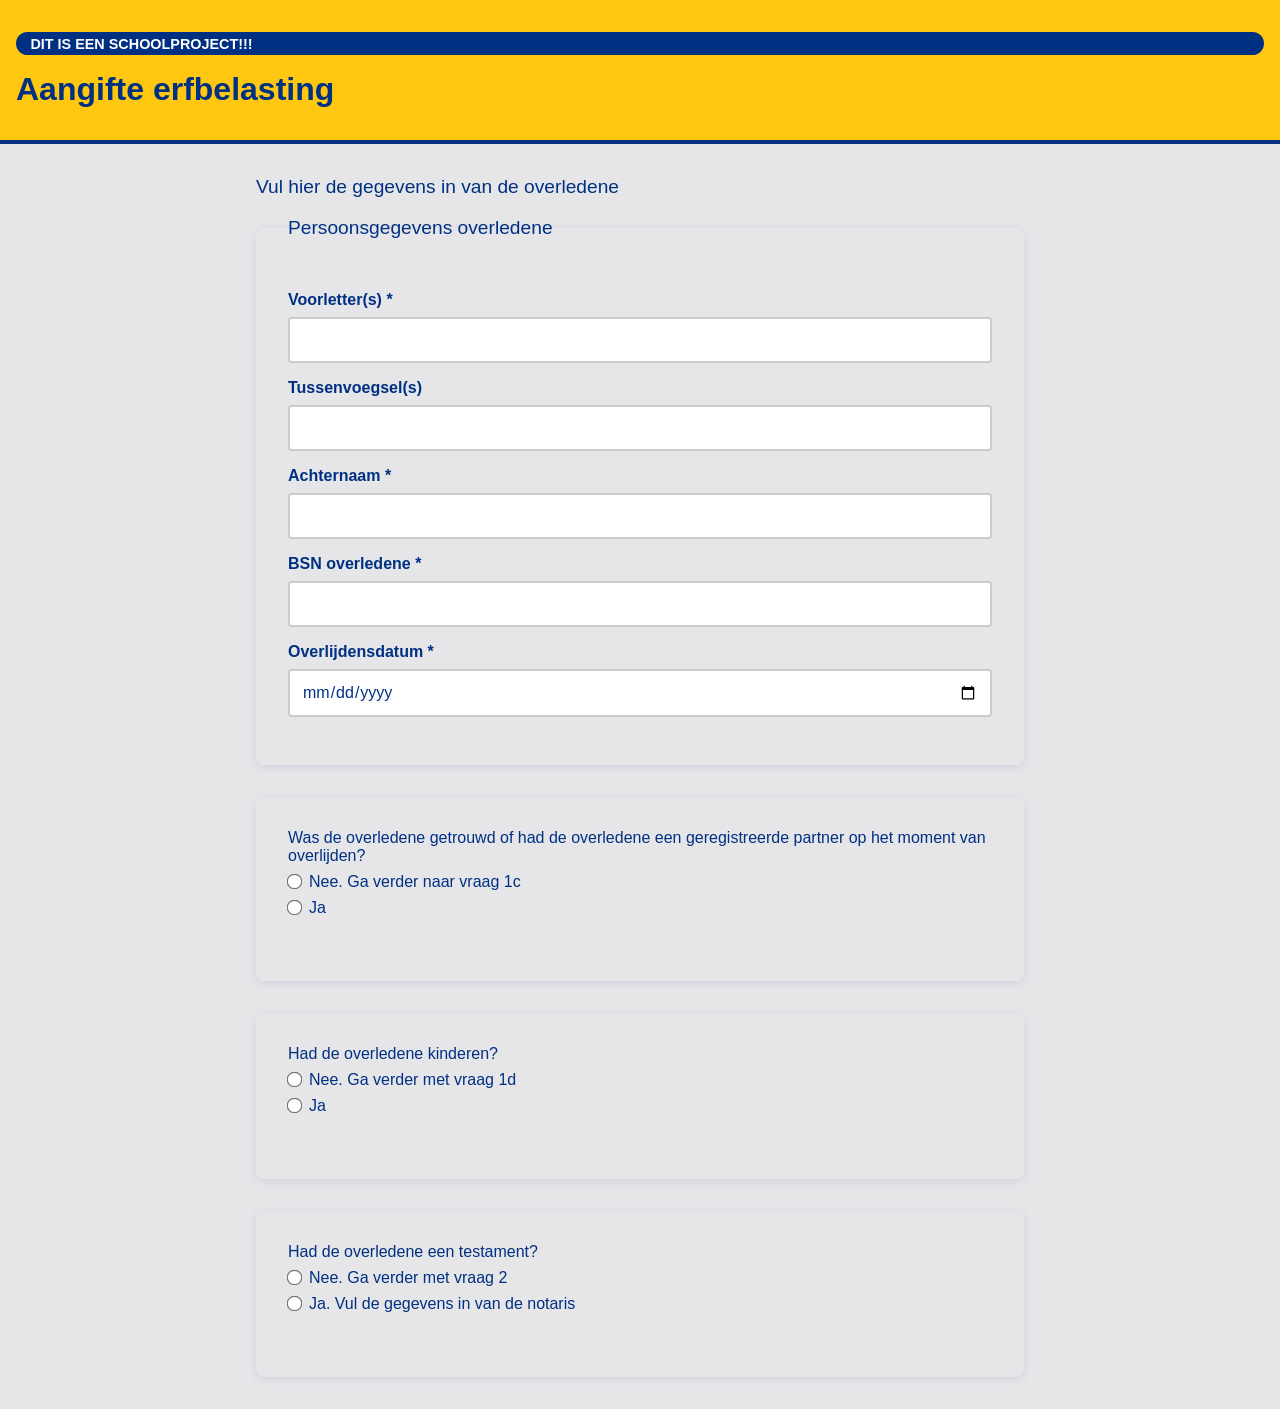
==== commit 11b290f8: "Readme aanpassing" ====
--- a/index.html
+++ b/index.html
@@ -51,7 +51,7 @@
                     </label>
                 </fieldset>
 
-                <fieldset class="sub-vraag">
+                <fieldset class="sub-vraag extra-stap">
                     <legend>Hadden de overledene en diens partner huwelijkse of partnerschapsvoorwaarden in een notariële akte?</legend>
                     <label class="radio-label">
                         <input type="radio" name="partnerschap" value="nee">
@@ -63,7 +63,7 @@
                     </label>
                 </fieldset>
 
-                <fieldset class="sub-vraag">
+                <fieldset class="sub-vraag extra-stap">
                     <legend>Hadden de overledene en diens partner een finaal verrekenbeding?</legend>
                     <label class="radio-label">
                         <input type="radio" name="verrekenbeding" value="nee">
@@ -74,10 +74,11 @@
                         Ja
                     </label>
                 </fieldset>
-
+                <fieldset class="sub-vraag extra-stap">
                 <label>Datum huwelijkse of partnerschapsvoorwaarden
                     <input type="date" name="datum-voorwaarden">
                 </label>
+                </fieldset>
             </fieldset>
 
             <fieldset class="card">
@@ -130,7 +131,7 @@
                         Ja. Vul de gegevens in van de notaris
                     </label>
                 </fieldset>
-                
+                <fieldset class="sub-vraag extra-stap">
                 <label>Protocolnummer notaris
                     <input type="number" name="protocolnummer-notaris">
                 </label>
@@ -158,6 +159,7 @@
                 <label>Vul hier het bsn van de overledene nogmaals in
                     <input type="number" name="bsn-overledene-2">
                 </label>
+                </fieldset>
             </fieldset>
         </form>
     </main>
--- a/style.css
+++ b/style.css
@@ -1,20 +1,19 @@
 * {
     margin: 0;
     padding: 0;
-    box-sizing: border-box; /* Erg belangrijk voor formulieren! */
+    box-sizing: border-box; 
     font-family: nssans-regular, sans-serif;
 }
 
 
 :root {
-    /* Dit vertelt de browser welke modi we ondersteunen */
+    
     color-scheme: light dark;
 
-    /* NS Kleuren */
     --ns-yellow: #FFC710;
     --ns-blue: #003082;
 
-    /* Variabelen die veranderen per thema */
+    
     --main-background-clr: light-dark(#E6E6E9, #1A1A1C);
     --header-background: light-dark(#FFC710, #252528); 
     --heading-color: light-dark(#003082, #FFC710);
@@ -23,11 +22,11 @@
     --text-clr-date: light-dark(var(--ns-blue), var(--ns-yellow))
 }
 
-/* Zorg dat de body de juiste achtergrond krijgt */
+
 body {
     background-color: var(--main-background-clr);
     color: var(--text-clr);
-    transition: background-color 0.3s ease; /* Zorgt voor een vloeiende overgang */
+    transition: background-color 0.3s ease; 
 }
 
 header {
@@ -35,7 +34,6 @@
     flex-direction: column;
     justify-content: center;
     padding: 2em 1em;
-    /* We gebruiken hier de variabele die we in de :root hebben gezet */
     background-color: var(--header-background);
     border-bottom: 4px solid var(--ns-blue);
     width: 100%;
@@ -72,8 +70,8 @@
 
 /* Formulier Layout */
 main {
-    max-width: 800px; /* Zorgt dat het formulier niet te breed wordt op grote schermen */
-    margin: 2em auto; /* Centreert het formulier in het midden van de pagina */
+    max-width: 800px; 
+    margin: 2em auto; 
     padding: 0 1em;
 }
 
@@ -83,7 +81,7 @@
     margin-bottom: 1em;
 }
 
-/* Kaarten (Fieldsets) */
+
 .card {
     background: var(--card-background);
     border: none;
@@ -112,7 +110,7 @@
     margin-bottom: 0.5em;
 }
 
-/* Input velden */
+
 label {
     display: block;
     font-weight: bold;
@@ -133,7 +131,7 @@
     transition: border-color 0.2s;
 }
 
-/* Focus state: laat zien welk veld actief is (NS Geel omlijning) */
+
 input[type="text"]:focus,
 input[type="number"]:focus,
 input[type="date"]:focus {
@@ -142,7 +140,7 @@
     box-shadow: 0 0 0 2px var(--ns-yellow);
 }
 
-/* Radio buttons spacing */
+
 .radio-label {
     font-weight: normal;
     display: flex;
@@ -153,8 +151,8 @@
 }
 
 input[type="radio"] {
-    transform: scale(1.2); /* Maakt radio buttons iets groter en beter klikbaar */
-    accent-color: var(--ns-blue); /* Kleurt de radio button blauw als hij is aangevinkt */
+    transform: scale(1.2); 
+    accent-color: var(--ns-blue); 
 }
 
 fieldset.extra-stap {
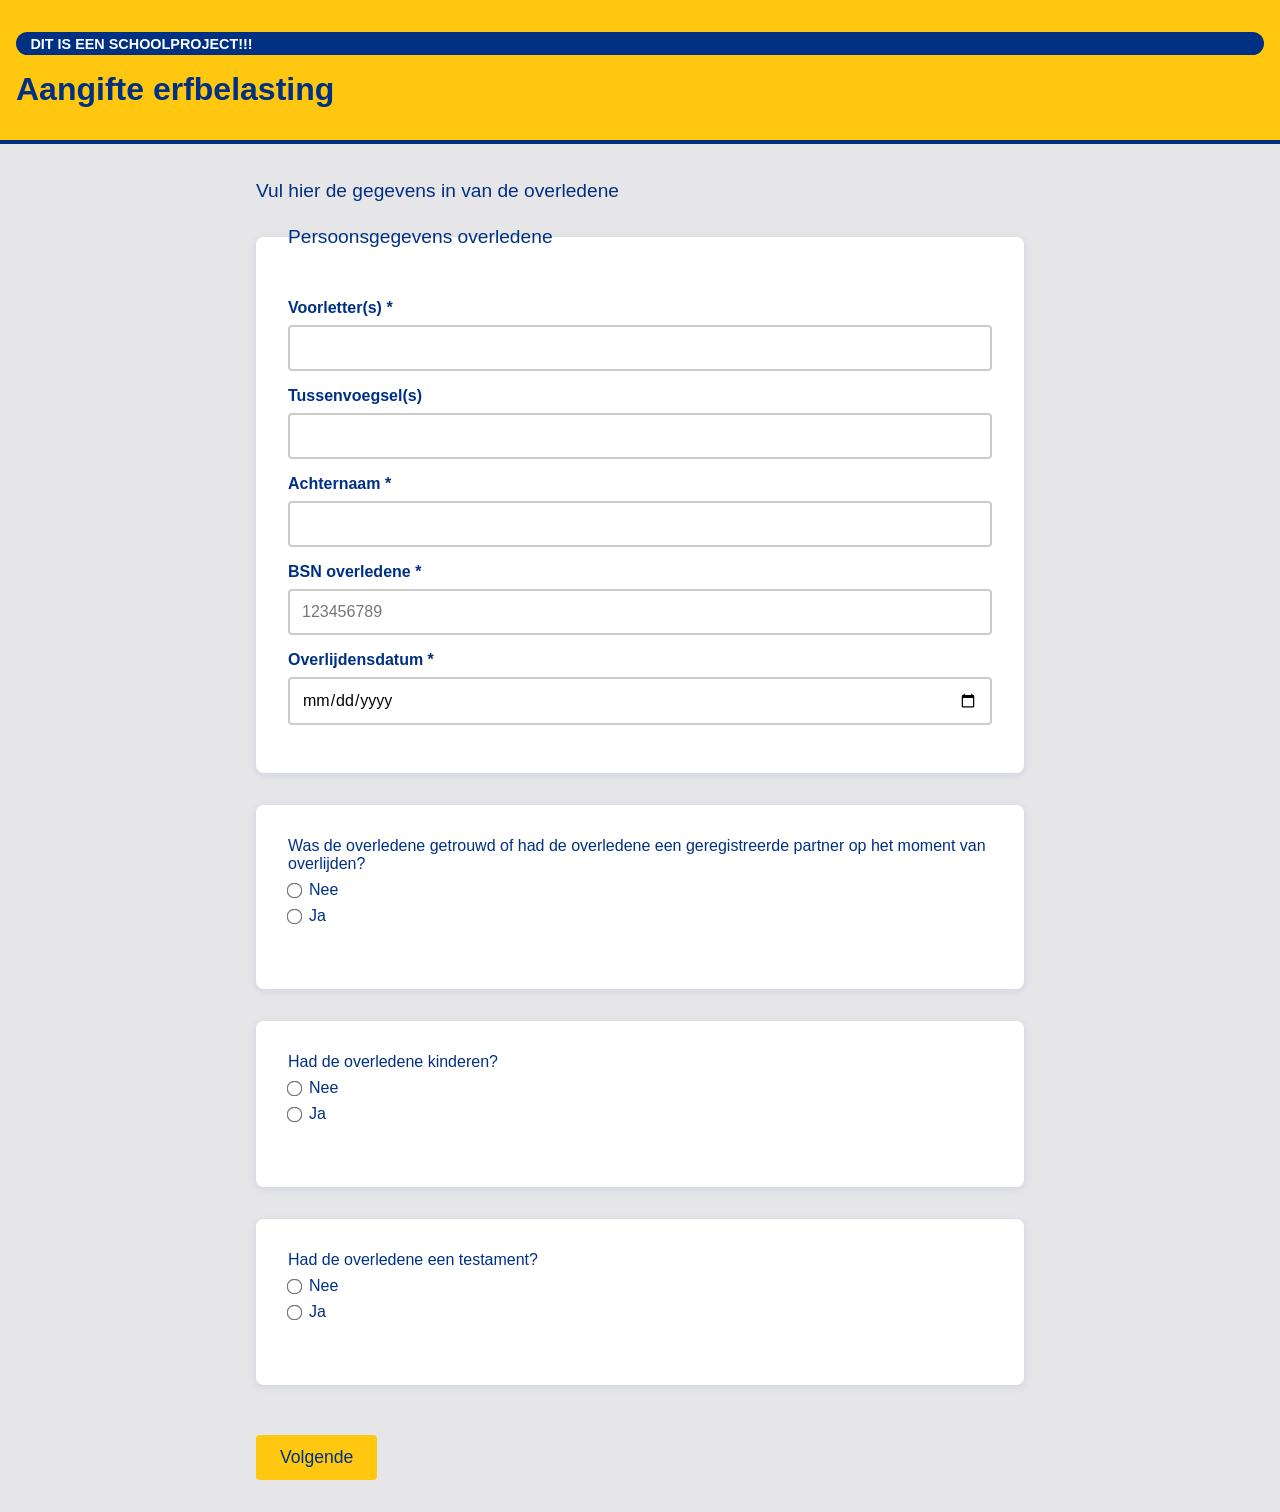
==== commit 0e3f5a5e: "Herkansing" ====
--- a/index.html
+++ b/index.html
@@ -1,168 +1,512 @@
 <!DOCTYPE html>
 <html lang="nl">
+
 <head>
     <meta charset="UTF-8">
     <meta name="viewport" content="width=device-width, initial-scale=1.0">
+    <link rel="icon" type="image/x-icon" href="Favicon-1.png"> <!-- Favicon gemaakt gegenereerd met Gemini -->
     <link rel="stylesheet" href="style.css">
-    <title>Aangifte Erfbelasting (NS Stijl)</title>
+    <title>Aangifte Erfbelasting</title>
 </head>
+
 <body>
     <header>
         <span class="school-badge">Dit is een schoolproject!!!</span>
         <h1>Aangifte erfbelasting</h1>
     </header>
     <main>
-        <form>
-            <p class="intro-text">Vul hier de gegevens in van de overledene</p>
-            
-            <fieldset class="card">
-                <legend>Persoonsgegevens overledene</legend>
-                <label>Voorletter(s) *
-                    <input type="text" name="Voorletters" required>
-                </label>
-                
-                <label>Tussenvoegsel(s)
-                    <input type="text" name="Tussenvoegsels">
-                </label>
-                
-                <label>Achternaam *
-                    <input type="text" name="Achternaam" required>
-                </label>
-
-                <label>BSN overledene *
-                    <input type="number" name="bsn_overledene" required>
-                </label>
-
-                <label>Overlijdensdatum *
-                    <input type="date" name="overlijdensdatum" required>
-                </label>
-            </fieldset>
-
-            <fieldset class="card">
-                <fieldset class="sub-vraag">
-                    <legend>Was de overledene getrouwd of had de overledene een geregistreerde partner op het moment van overlijden?</legend>
-                    <label class="radio-label">
-                        <input type="radio" name="getrouwd" value="nee">
-                        Nee. Ga verder naar vraag 1c
-                    </label>
-                    <label class="radio-label">
-                        <input type="radio" name="getrouwd" value="ja">
-                        Ja
+        <form id="aangifte-form" action="succes.html">
+
+            <div id="stap-1">
+                <p class="intro-text">Vul hier de gegevens in van de overledene</p>
+
+                <fieldset class="card">
+                    <legend>Persoonsgegevens overledene</legend>
+                    <label>Voorletter(s) *
+                        <input type="text" name="Voorletters" required>
+                    </label>
+
+                    <label>Tussenvoegsel(s)
+                        <input type="text" name="Tussenvoegsels">
+                    </label>
+
+                    <label>Achternaam *
+                        <input type="text" name="Achternaam" required>
+                    </label>
+
+                    <label>BSN overledene *
+                        <input type="text" id="bsn-input" name="bsn_overledene" required pattern="\d{9}" maxlength="9"
+                            inputmode="numeric" placeholder="123456789">
+                        <span class="error-msg" id="bsn-error" aria-live="polite"></span>
+                    </label>
+
+                    <label>Overlijdensdatum *
+                        <input type="date" name="overlijdensdatum" required>
                     </label>
                 </fieldset>
 
-                <fieldset class="sub-vraag extra-stap">
-                    <legend>Hadden de overledene en diens partner huwelijkse of partnerschapsvoorwaarden in een notariële akte?</legend>
-                    <label class="radio-label">
-                        <input type="radio" name="partnerschap" value="nee">
-                        Nee. Ga verder met vraag 1c
-                    </label>
-                    <label class="radio-label">
-                        <input type="radio" name="partnerschap" value="ja">
-                        Ja. Stuur een kopie van de akte mee met de aangifte
-                    </label>
+                <fieldset class="card">
+                    <fieldset class="sub-vraag">
+                        <legend>Was de overledene getrouwd of had de overledene een geregistreerde partner op het moment
+                            van overlijden?</legend>
+                        <label class="radio-label">
+                            <input type="radio" name="getrouwd" value="nee" required>
+                            Nee
+                        </label>
+                        <label class="radio-label">
+                            <input type="radio" name="getrouwd" value="ja">
+                            Ja
+                        </label>
+                    </fieldset>
+
+                    <fieldset class="sub-vraag extra-stap">
+                        <legend>Hadden de overledene en diens partner huwelijkse of partnerschapsvoorwaarden in een
+                            notariële akte?</legend>
+                        <label class="radio-label">
+                            <input type="radio" name="partnerschap" value="nee" required>
+                            Nee
+                        </label>
+                        <label class="radio-label">
+                            <input type="radio" name="partnerschap" value="ja">
+                            Ja. Stuur een kopie van de akte mee met de aangifte
+                        </label>
+                    </fieldset>
+
+                    <fieldset class="sub-vraag extra-stap">
+                        <legend>Hadden de overledene en diens partner een finaal verrekenbeding?</legend>
+                        <label class="radio-label">
+                            <input type="radio" name="verrekenbeding" value="nee" required>
+                            Nee
+                        </label>
+                        <label class="radio-label">
+                            <input type="radio" name="verrekenbeding" value="ja">
+                            Ja
+                        </label>
+                    </fieldset>
+
+                    <fieldset class="sub-vraag extra-stap">
+                        <label>Datum huwelijkse of partnerschapsvoorwaarden
+                            <input type="date" name="datum-voorwaarden" required>
+                        </label>
+                    </fieldset>
                 </fieldset>
 
-                <fieldset class="sub-vraag extra-stap">
-                    <legend>Hadden de overledene en diens partner een finaal verrekenbeding?</legend>
-                    <label class="radio-label">
-                        <input type="radio" name="verrekenbeding" value="nee">
-                        Nee
-                    </label>
-                    <label class="radio-label">
-                        <input type="radio" name="verrekenbeding" value="ja">
-                        Ja
-                    </label>
+                <fieldset class="card">
+                    <fieldset class="sub-vraag">
+                        <legend>Had de overledene kinderen?</legend>
+                        <label class="radio-label">
+                            <input type="radio" name="kinderen" value="nee" required>
+                            Nee
+                        </label>
+                        <label class="radio-label">
+                            <input type="radio" name="kinderen" value="ja">
+                            Ja
+                        </label>
+                    </fieldset>
+
+                    <fieldset class="sub-vraag extra-stap">
+                        <legend>Is 1 van deze kinderen eerder overleden dan de overledene voor wie u nu aangifte doet?
+                        </legend>
+                        <label class="radio-label">
+                            <input type="radio" name="kind-overleden" value="nee" required>
+                            Nee
+                        </label>
+                        <label class="radio-label">
+                            <input type="radio" name="kind-overleden" value="ja">
+                            Ja
+                        </label>
+                    </fieldset>
+
+                    <fieldset class="sub-vraag extra-stap">
+                        <legend>Had dit overleden kind zelf kinderen?</legend>
+                        <label class="radio-label">
+                            <input type="radio" name="overleden-kind-van-kind" value="nee" required>
+                            Nee
+                        </label>
+                        <label class="radio-label">
+                            <input type="radio" name="overleden-kind-van-kind" value="ja">
+                            Ja
+                        </label>
+                    </fieldset>
                 </fieldset>
-                <fieldset class="sub-vraag extra-stap">
-                <label>Datum huwelijkse of partnerschapsvoorwaarden
-                    <input type="date" name="datum-voorwaarden">
-                </label>
+
+                <fieldset class="card">
+                    <fieldset class="sub-vraag">
+                        <legend>Had de overledene een testament?</legend>
+                        <label class="radio-label">
+                            <input type="radio" name="overledene-testament" value="nee" required>
+                            Nee
+                        </label>
+                        <label class="radio-label">
+                            <input type="radio" name="overledene-testament" value="ja">
+                            Ja
+                        </label>
+                    </fieldset>
+
+                    <fieldset class="sub-vraag extra-stap">
+                        <label>Protocolnummer notaris *
+                            <input type="number" name="protocolnummer-notaris" required>
+                        </label>
+
+                        <label>Voorletter(s) *
+                            <input type="text" name="voorletters-notaris" required>
+                        </label>
+
+                        <label>Tussenvoegsel(s)
+                            <input type="text" name="tussenvoegsels-notaris">
+                        </label>
+
+                        <label>Achternaam *
+                            <input type="text" name="achternaam-notaris" required>
+                        </label>
+
+                        <label>Vestigingsplaats *
+                            <input type="text" name="vestigingsplaats" required>
+                        </label>
+
+                        <label>Datum van het testament of laatste wijziging *
+                            <input type="date" name="wijziging-testament" required>
+                        </label>
+
+                        <label>Vul hier het bsn van de overledene nogmaals in *
+                            <input type="number" name="bsn-overledene-2" required>
+                        </label>
+                    </fieldset>
                 </fieldset>
-            </fieldset>
-
-            <fieldset class="card">
-                <fieldset class="sub-vraag">
-                    <legend>Had de overledene kinderen?</legend>
-                    <label class="radio-label">
-                        <input type="radio" name="kinderen" value="nee">
-                        Nee. Ga verder met vraag 1d
-                    </label>
-                    <label class="radio-label">
-                        <input type="radio" name="kinderen" value="ja">
-                        Ja
-                    </label>
+
+                <button type="button" id="btn-volgende" class="ns-btn">Volgende</button>
+            </div>
+
+            <div id="stap-2" style="display: none;">
+
+                <fieldset class="card" id="gemachtigde-kaart">
+                    <legend>Gegevens gemachtigde</legend>
+                    <p>Kies met welk gegeven u de gemachtigde wilt opgeven:</p>
+
+                    <div class="keuze-knoppen">
+                        <label class="ns-keuze-label">
+                            <input type="radio" name="gemachtigde_keuze" value="bsn" class="visually-hidden">
+                            Bsn/RSIN gemachtigde
+                        </label>
+                        <label class="ns-keuze-label">
+                            <input type="radio" name="gemachtigde_keuze" value="becon" class="visually-hidden">
+                            Beconnummer adviseur
+                        </label>
+                        <label class="ns-keuze-label">
+                            <input type="radio" name="gemachtigde_keuze" value="protocol" class="visually-hidden">
+                            Protocolnummer notaris
+                        </label>
+                    </div>
+
+                    <fieldset class="extra-stap" id="invoer-bsn">
+                        <legend class="visually-hidden">BSN Invoer</legend>
+                        <label>Vul Bsn/RSIN gemachtigde in *
+                            <input type="text" id="input-bsn" name="bsn_gemachtigde" minlength="9" maxlength="9">
+                        </label>
+                    </fieldset>
+
+                    <fieldset class="extra-stap" id="invoer-becon">
+                        <legend class="visually-hidden">Beconnummer Invoer</legend>
+                        <label>Vul Beconnummer adviseur in *
+                            <input type="text" id="input-becon" name="beconnummer" minlength="6" maxlength="7">
+                        </label>
+                    </fieldset>
+
+                    <fieldset class="extra-stap" id="invoer-protocol">
+                        <legend class="visually-hidden">Protocolnummer Invoer</legend>
+                        <label>Vul Protocolnummer notaris in *
+                            <input type="text" id="input-protocol" name="protocolnummer" minlength="6" maxlength="6">
+                        </label>
+                    </fieldset>
                 </fieldset>
-
-                <fieldset class="sub-vraag extra-stap">
-                    <legend>Is 1 van deze kinderen eerder overleden dan de overledene voor wie u nu aangifte doet?</legend>
-                    <label class="radio-label">
-                        <input type="radio" name="kind-overleden" value="nee">
-                        Nee. Ga verder met vraag 1d
-                    </label>
-                    <label class="radio-label">
-                        <input type="radio" name="kind-overleden" value="ja">
-                        Ja
-                    </label>
+                <fieldset class="card" id="adres-kaart">
+                    <legend>Persoons- en adresgegevens gemachtigde</legend>
+
+                    <label>Voorletter(s) *
+                        <input type="text" name="gemachtigde_voorletters" required>
+                    </label>
+                    <label>Tussenvoegsel(s)
+                        <input type="text" name="gemachtigde_tussenvoegsels">
+                    </label>
+                    <label>Achternaam *
+                        <input type="text" name="gemachtigde_achternaam" required>
+                    </label>
+                    <label>Naam instelling (bijvoorbeeld een notariskantoor) *
+                        <input type="text" name="gemachtigde_instelling" required>
+                    </label>
+
+                    <p class="intro-text" style="margin-top: 1.5em; font-size: 1em;">Waar is de gemachtigde gevestigd?
+                    </p>
+                    <div class="keuze-knoppen">
+                        <label class="ns-keuze-label">
+                            <input type="radio" name="adres_keuze" value="nl" class="visually-hidden">
+                            Adres in Nederland
+                        </label>
+                        <label class="ns-keuze-label">
+                            <input type="radio" name="adres_keuze" value="buitenland" class="visually-hidden">
+                            Adres in het buitenland
+                        </label>
+                    </div>
+
+                    <fieldset class="extra-stap" id="adres-nl">
+                        <legend class="visually-hidden">Adresgegevens Nederland</legend>
+
+                        <div class="input-rij">
+                            <label class="veld-groot">Straatnaam *
+                                <input type="text" name="nl_straat" required>
+                            </label>
+                            <label class="veld-klein">Huisnummer *
+                                <input type="number" name="nl_huisnummer" required>
+                            </label>
+                            <label class="veld-klein">Toevoeging
+                                <input type="text" name="nl_toevoeging">
+                            </label>
+                        </div>
+
+                        <div class="input-rij">
+                            <label class="veld-klein">Postcode *
+                                <input type="text" name="nl_postcode" required pattern="^[1-9][0-9]{3}\s?[a-zA-Z]{2}$">
+                            </label>
+                            <label class="veld-groot">Woonplaats *
+                                <input type="text" name="nl_woonplaats" required>
+                            </label>
+                        </div>
+                    </fieldset>
+
+                    <fieldset class="extra-stap" id="adres-buitenland">
+                        <legend class="visually-hidden">Adresgegevens Buitenland</legend>
+                        <label>Straat en huisnummer *
+                            <input type="text" name="buitenland_straat" required>
+                        </label>
+                        <label>Postcode en plaats *
+                            <input type="text" name="buitenland_postcode_plaats" required>
+                        </label>
+
+                        <label>Landcode *
+                            <input type="text" name="buitenland_landcode" list="landcodes-lijst" required>
+                            <datalist id="landcodes-lijst">
+                                <option value="AF">Afghanistan</option>
+                                <option value="AL">Albanië</option>
+                                <option value="DZ">Algerije</option>
+                                <option value="AD">Andorra</option>
+                                <option value="AO">Angola</option>
+                                <option value="AG">Antigua en Barbuda</option>
+                                <option value="AR">Argentinië</option>
+                                <option value="AM">Armenië</option>
+                                <option value="AW">Aruba</option>
+                                <option value="AU">Australië</option>
+                                <option value="AZ">Azerbeidzjan</option>
+                                <option value="BS">Bahama's</option>
+                                <option value="BH">Bahrein</option>
+                                <option value="BD">Bangladesh</option>
+                                <option value="BB">Barbados</option>
+                                <option value="BE">België</option>
+                                <option value="BZ">Belize</option>
+                                <option value="BJ">Benin</option>
+                                <option value="BT">Bhutan</option>
+                                <option value="BO">Bolivia</option>
+                                <option value="BA">Bosnië en Herzegovina</option>
+                                <option value="BW">Botswana</option>
+                                <option value="BR">Brazilië</option>
+                                <option value="BN">Brunei</option>
+                                <option value="BG">Bulgarije</option>
+                                <option value="BF">Burkina Faso</option>
+                                <option value="BI">Burundi</option>
+                                <option value="KH">Cambodja</option>
+                                <option value="CA">Canada</option>
+                                <option value="CF">Centraal-Afrikaanse Republiek</option>
+                                <option value="CL">Chili</option>
+                                <option value="CN">China</option>
+                                <option value="CO">Colombia</option>
+                                <option value="KM">Comoren</option>
+                                <option value="CG">Congo-Brazzaville</option>
+                                <option value="CD">Congo-Kinshasa</option>
+                                <option value="CR">Costa Rica</option>
+                                <option value="CU">Cuba</option>
+                                <option value="CW">Curaçao</option>
+                                <option value="CY">Cyprus</option>
+                                <option value="DK">Denemarken</option>
+                                <option value="DJ">Djibouti</option>
+                                <option value="DM">Dominica</option>
+                                <option value="DO">Dominicaanse Republiek</option>
+                                <option value="DE">Duitsland</option>
+                                <option value="EC">Ecuador</option>
+                                <option value="EG">Egypte</option>
+                                <option value="SV">El Salvador</option>
+                                <option value="GQ">Equatoriaal-Guinea</option>
+                                <option value="ER">Eritrea</option>
+                                <option value="EE">Estland</option>
+                                <option value="SZ">Eswatini</option>
+                                <option value="ET">Ethiopië</option>
+                                <option value="FJ">Fiji</option>
+                                <option value="PH">Filipijnen</option>
+                                <option value="FI">Finland</option>
+                                <option value="FR">Frankrijk</option>
+                                <option value="GA">Gabon</option>
+                                <option value="GM">Gambia</option>
+                                <option value="GE">Georgië</option>
+                                <option value="GH">Ghana</option>
+                                <option value="GD">Grenada</option>
+                                <option value="GR">Griekenland</option>
+                                <option value="GT">Guatemala</option>
+                                <option value="GN">Guinee</option>
+                                <option value="GW">Guinee-Bissau</option>
+                                <option value="GY">Guyana</option>
+                                <option value="HT">Haïti</option>
+                                <option value="HN">Honduras</option>
+                                <option value="HU">Hongarije</option>
+                                <option value="IE">Ierland</option>
+                                <option value="IS">IJsland</option>
+                                <option value="IN">India</option>
+                                <option value="ID">Indonesië</option>
+                                <option value="IQ">Irak</option>
+                                <option value="IR">Iran</option>
+                                <option value="IL">Israël</option>
+                                <option value="IT">Italië</option>
+                                <option value="CI">Ivoorkust</option>
+                                <option value="JM">Jamaica</option>
+                                <option value="JP">Japan</option>
+                                <option value="YE">Jemen</option>
+                                <option value="JO">Jordanië</option>
+                                <option value="CV">Kaapverdië</option>
+                                <option value="CM">Kameroen</option>
+                                <option value="KZ">Kazachstan</option>
+                                <option value="KE">Kenia</option>
+                                <option value="KG">Kirgizië</option>
+                                <option value="KI">Kiribati</option>
+                                <option value="KW">Koeweit</option>
+                                <option value="XK">Kosovo</option>
+                                <option value="HR">Kroatië</option>
+                                <option value="LA">Laos</option>
+                                <option value="LS">Lesotho</option>
+                                <option value="LV">Letland</option>
+                                <option value="LB">Libanon</option>
+                                <option value="LR">Liberia</option>
+                                <option value="LY">Libië</option>
+                                <option value="LI">Liechtenstein</option>
+                                <option value="LT">Litouwen</option>
+                                <option value="LU">Luxemburg</option>
+                                <option value="MG">Madagaskar</option>
+                                <option value="MW">Malawi</option>
+                                <option value="MV">Maldiven</option>
+                                <option value="MY">Maleisië</option>
+                                <option value="ML">Mali</option>
+                                <option value="MT">Malta</option>
+                                <option value="MA">Marokko</option>
+                                <option value="MH">Marshalleilanden</option>
+                                <option value="MR">Mauritanië</option>
+                                <option value="MU">Mauritius</option>
+                                <option value="MX">Mexico</option>
+                                <option value="FM">Micronesië</option>
+                                <option value="MD">Moldavië</option>
+                                <option value="MC">Monaco</option>
+                                <option value="MN">Mongolië</option>
+                                <option value="ME">Montenegro</option>
+                                <option value="MZ">Mozambique</option>
+                                <option value="MM">Myanmar</option>
+                                <option value="NA">Namibië</option>
+                                <option value="NR">Nauru</option>
+                                <option value="NL">Nederland</option>
+                                <option value="NP">Nepal</option>
+                                <option value="NI">Nicaragua</option>
+                                <option value="NZ">Nieuw-Zeeland</option>
+                                <option value="NE">Niger</option>
+                                <option value="NG">Nigeria</option>
+                                <option value="KP">Noord-Korea</option>
+                                <option value="MK">Noord-Macedonië</option>
+                                <option value="NO">Noorwegen</option>
+                                <option value="UG">Oeganda</option>
+                                <option value="UA">Oekraïne</option>
+                                <option value="UZ">Oezbekistan</option>
+                                <option value="OM">Oman</option>
+                                <option value="AT">Oostenrijk</option>
+                                <option value="TL">Oost-Timor</option>
+                                <option value="PK">Pakistan</option>
+                                <option value="PW">Palau</option>
+                                <option value="PS">Palestina</option>
+                                <option value="PA">Panama</option>
+                                <option value="PG">Papoea-Nieuw-Guinea</option>
+                                <option value="PY">Paraguay</option>
+                                <option value="PE">Peru</option>
+                                <option value="PL">Polen</option>
+                                <option value="PT">Portugal</option>
+                                <option value="QA">Qatar</option>
+                                <option value="RO">Roemenië</option>
+                                <option value="RU">Rusland</option>
+                                <option value="RW">Rwanda</option>
+                                <option value="KN">Saint Kitts en Nevis</option>
+                                <option value="LC">Saint Lucia</option>
+                                <option value="VC">Saint Vincent en de Grenadines</option>
+                                <option value="SB">Salomonseilanden</option>
+                                <option value="WS">Samoa</option>
+                                <option value="SM">San Marino</option>
+                                <option value="ST">Sao Tomé en Principe</option>
+                                <option value="SA">Saoedi-Arabië</option>
+                                <option value="SN">Senegal</option>
+                                <option value="RS">Servië</option>
+                                <option value="SC">Seychellen</option>
+                                <option value="SL">Sierra Leone</option>
+                                <option value="SG">Singapore</option>
+                                <option value="SX">Sint Maarten</option>
+                                <option value="SI">Slovenië</option>
+                                <option value="SK">Slowakije</option>
+                                <option value="SD">Soedan</option>
+                                <option value="SO">Somalië</option>
+                                <option value="ES">Spanje</option>
+                                <option value="LK">Sri Lanka</option>
+                                <option value="SR">Suriname</option>
+                                <option value="SY">Syrië</option>
+                                <option value="TJ">Tadzjikistan</option>
+                                <option value="TZ">Tanzania</option>
+                                <option value="TH">Thailand</option>
+                                <option value="TG">Togo</option>
+                                <option value="TO">Tonga</option>
+                                <option value="TT">Trinidad en Tobago</option>
+                                <option value="TD">Tsjaad</option>
+                                <option value="CZ">Tsjechië</option>
+                                <option value="TN">Tunesië</option>
+                                <option value="TR">Turkije</option>
+                                <option value="TM">Turkmenistan</option>
+                                <option value="TV">Tuvalu</option>
+                                <option value="UY">Uruguay</option>
+                                <option value="VU">Vanuatu</option>
+                                <option value="VA">Vaticaanstad</option>
+                                <option value="VE">Venezuela</option>
+                                <option value="AE">Verenigde Arabische Emiraten</option>
+                                <option value="US">Verenigde Staten</option>
+                                <option value="GB">Verenigd Koninkrijk</option>
+                                <option value="VN">Vietnam</option>
+                                <option value="BY">Wit-Rusland</option>
+                                <option value="ZM">Zambia</option>
+                                <option value="ZW">Zimbabwe</option>
+                                <option value="ZA">Zuid-Afrika</option>
+                                <option value="KR">Zuid-Korea</option>
+                                <option value="SS">Zuid-Soedan</option>
+                                <option value="SE">Zweden</option>
+                                <option value="CH">Zwitserland</option>
+                            </datalist>
+                        </label>
+                    </fieldset>
+
+
+                    <label>Telefoonnummer
+                        <input type="tel" name="gemachtigde_telefoon">
+                    </label>
+                    <label>E-mailadres
+                        <input type="email" name="gemachtigde_email">
+                    </label>
+
                 </fieldset>
-
-                <fieldset class="sub-vraag extra-stap">
-                    <legend>Had dit overleden kind zelf kinderen?</legend>
-                    <label class="radio-label">
-                        <input type="radio" name="overleden-kind-van-kind" value="nee">
-                        Nee
-                    </label>
-                    <label class="radio-label">
-                        <input type="radio" name="overleden-kind-van-kind" value="ja">
-                        Ja
-                    </label>
-                </fieldset>
-            </fieldset>
-
-            <fieldset class="card">
-                <fieldset class="sub-vraag">
-                    <legend>Had de overledene een testament?</legend>
-                    <label class="radio-label">
-                        <input type="radio" name="overledene-testament" value="nee">
-                        Nee. Ga verder met vraag 2
-                    </label>
-                    <label class="radio-label">
-                        <input type="radio" name="overledene-testament" value="ja">
-                        Ja. Vul de gegevens in van de notaris
-                    </label>
-                </fieldset>
-                <fieldset class="sub-vraag extra-stap">
-                <label>Protocolnummer notaris
-                    <input type="number" name="protocolnummer-notaris">
-                </label>
-                
-                <label>Voorletter(s)
-                    <input type="text" name="voorletters-notaris">
-                </label>
-                
-                <label>Tussenvoegsel(s)
-                    <input type="text" name="tussenvoegsels-notaris">
-                </label>
-                
-                <label>Achternaam
-                    <input type="text" name="achternaam-notaris">
-                </label>
-                
-                <label>Vestigingsplaats
-                    <input type="text" name="vestigingsplaats">
-                </label>
-                
-                <label>Datum van het testament of laatste wijziging
-                    <input type="date" name="wijziging-testament">
-                </label>
-                
-                <label>Vul hier het bsn van de overledene nogmaals in
-                    <input type="number" name="bsn-overledene-2">
-                </label>
-                </fieldset>
-            </fieldset>
+                <div class="button-group">
+                    <button type="button" id="btn-terug" class="ns-btn ns-btn-outline">Vorige</button>
+                    <button type="submit" id="btn-verzenden" class="ns-btn">Verzenden</button>
+                </div>
+
+            </div>
+
         </form>
     </main>
     <script src="script.js"></script>
 </body>
+
 </html>
--- a/style.css
+++ b/style.css
@@ -58,6 +58,23 @@
     margin-top: 0.5em;
 }
 
+h2 {
+    color: var(--ns-blue);
+    font-family: nssans-bold, sans-serif; 
+    margin-bottom: 0.5em;
+}
+
+p {
+    font-size: 1.1em;
+    line-height: 1.6;
+}
+
+a {
+    display: inline-block; 
+    text-decoration: none; 
+    margin-top: 2em;
+}
+
 .school-badge {
     background: var(--ns-blue);
     color: white;
@@ -83,7 +100,7 @@
 
 
 .card {
-    background: var(--card-background);
+    background: var(--card-bg);
     border: none;
     border-radius: 8px;
     padding: 2em;
@@ -119,7 +136,9 @@
 
 input[type="text"],
 input[type="number"],
-input[type="date"] {
+input[type="date"],
+input[type="tel"],
+input[type="email"] {
     display: block;
     width: 100%;
     padding: 12px;
@@ -127,14 +146,15 @@
     border: 2px solid #ccc;
     border-radius: 4px;
     font-size: 1em;
-    color: var(--text-clr-date);
     transition: border-color 0.2s;
 }
 
 
 input[type="text"]:focus,
 input[type="number"]:focus,
-input[type="date"]:focus {
+input[type="date"]:focus,
+input[type="tel"]:focus,
+input[type="email"]:focus {
     outline: none;
     border-color: var(--ns-yellow);
     box-shadow: 0 0 0 2px var(--ns-yellow);
@@ -164,4 +184,146 @@
 
 fieldset:has(input[value="ja"]:checked) + fieldset.extra-stap {
     display: block;
+}
+
+/* CSS Validatie & Error Styling*/
+input:user-valid {
+    border-color: #2e7d32; /* Groen voor goed */
+    box-shadow: 0 0 0 2px rgba(46, 125, 50, 0.2);
+}
+
+input:user-invalid {
+    border-color: #d32f2f; /* Rood voor fout */
+    box-shadow: 0 0 0 2px rgba(211, 47, 47, 0.2);
+}
+
+.error-msg {
+    color: #d32f2f;
+    font-size: 0.85em;
+    font-weight: bold;
+    display: none; 
+    margin-top: 5px;
+}
+
+/* NS Knoppen Styling */
+.ns-btn {
+    background-color: var(--ns-yellow);
+    color: var(--ns-blue);
+    border: none;
+    padding: 12px 24px;
+    font-family: nssans-bold, sans-serif;
+    font-size: 1.1em;
+    border-radius: 4px;
+    cursor: pointer;
+    margin-top: 1em;
+    transition: background-color 0.2s, transform 0.1s;
+}
+
+.ns-btn:hover {
+    background-color: #e5b30c; /* Iets donkerder geel */
+}
+
+.ns-btn:active {
+    transform: scale(0.98); /* Klik-effectje */
+}
+
+/* Voor de "Terug" knop doen we een blauwe rand in plaats van een geel vlak */
+.ns-btn-outline {
+    background-color: transparent;
+    border: 2px solid var(--ns-blue);
+    color: var(--text-clr);
+    margin-right: 10px;
+}
+
+.ns-btn-outline:hover {
+    background-color: rgba(0, 48, 130, 0.1);
+}
+
+.of-text {
+    text-align: center;
+    font-family: nssans-bold, sans-serif;
+    color: var(--ns-blue);
+    margin: 15px 0;
+}
+
+/* Verberg het standaard bolletje, maar hou hem leesbaar voor schermlezers */
+.visually-hidden {
+    position: absolute;
+    opacity: 0;
+    pointer-events: none;
+}
+
+/* De knoppen naast elkaar zetten */
+.keuze-knoppen {
+    display: flex;
+    gap: 10px;
+    margin-bottom: 20px;
+    flex-wrap: wrap; /* Zorgt dat ze op mobiel netjes onder elkaar vallen */
+}
+
+/* Styling van de knop zelf */
+.ns-keuze-label {
+    flex: 1;
+    border: 2px solid var(--ns-blue);
+    color: var(--ns-blue);
+    padding: 15px 10px;
+    text-align: center;
+    border-radius: 4px;
+    font-family: nssans-bold, sans-serif;
+    cursor: pointer;
+    transition: all 0.2s ease;
+    background-color: var(--card-bg);
+}
+
+.ns-keuze-label:hover {
+    background-color: rgba(0, 48, 130, 0.05);
+}
+
+/* Verberg de 3 invoervelden van Stap 2 standaard */
+#invoer-bsn,
+#invoer-becon,
+#invoer-protocol {
+    display: none;
+    margin-top: 15px;
+    padding: 1em;
+    border-left: 4px solid var(--ns-yellow);
+}
+
+/* MAGIE: Als de radio button erin geselecteerd is, kleur de hele knop blauw! */
+.ns-keuze-label:has(input:checked) {
+    background-color: var(--ns-blue);
+    color: white;
+}
+
+.input-rij {
+    display: flex;
+    gap: 15px;
+    flex-wrap: wrap; 
+}
+
+/* De verhoudingen (stukjes van de taart) */
+.veld-groot {
+    flex: 3; 
+}
+
+.veld-klein {
+    flex: 1; 
+}
+
+/* Zorg dat de extra-stappen goed getoond/verborgen worden */
+.extra-stap {
+    display: none;
+    margin-top: 15px;
+    padding: 1em;
+    border: none;
+    border-left: 4px solid var(--ns-yellow);
+}
+
+/*Toon het juiste invoerveld op basis van de gekozen radio button */
+#gemachtigde-kaart:has(input[value="bsn"]:checked) #invoer-bsn,
+#gemachtigde-kaart:has(input[value="becon"]:checked) #invoer-becon,
+#gemachtigde-kaart:has(input[value="protocol"]:checked) #invoer-protocol,
+#adres-kaart:has(input[value="nl"]:checked) #adres-nl,
+#adres-kaart:has(input[value="buitenland"]:checked) #adres-buitenland {
+    display: block;
 }
